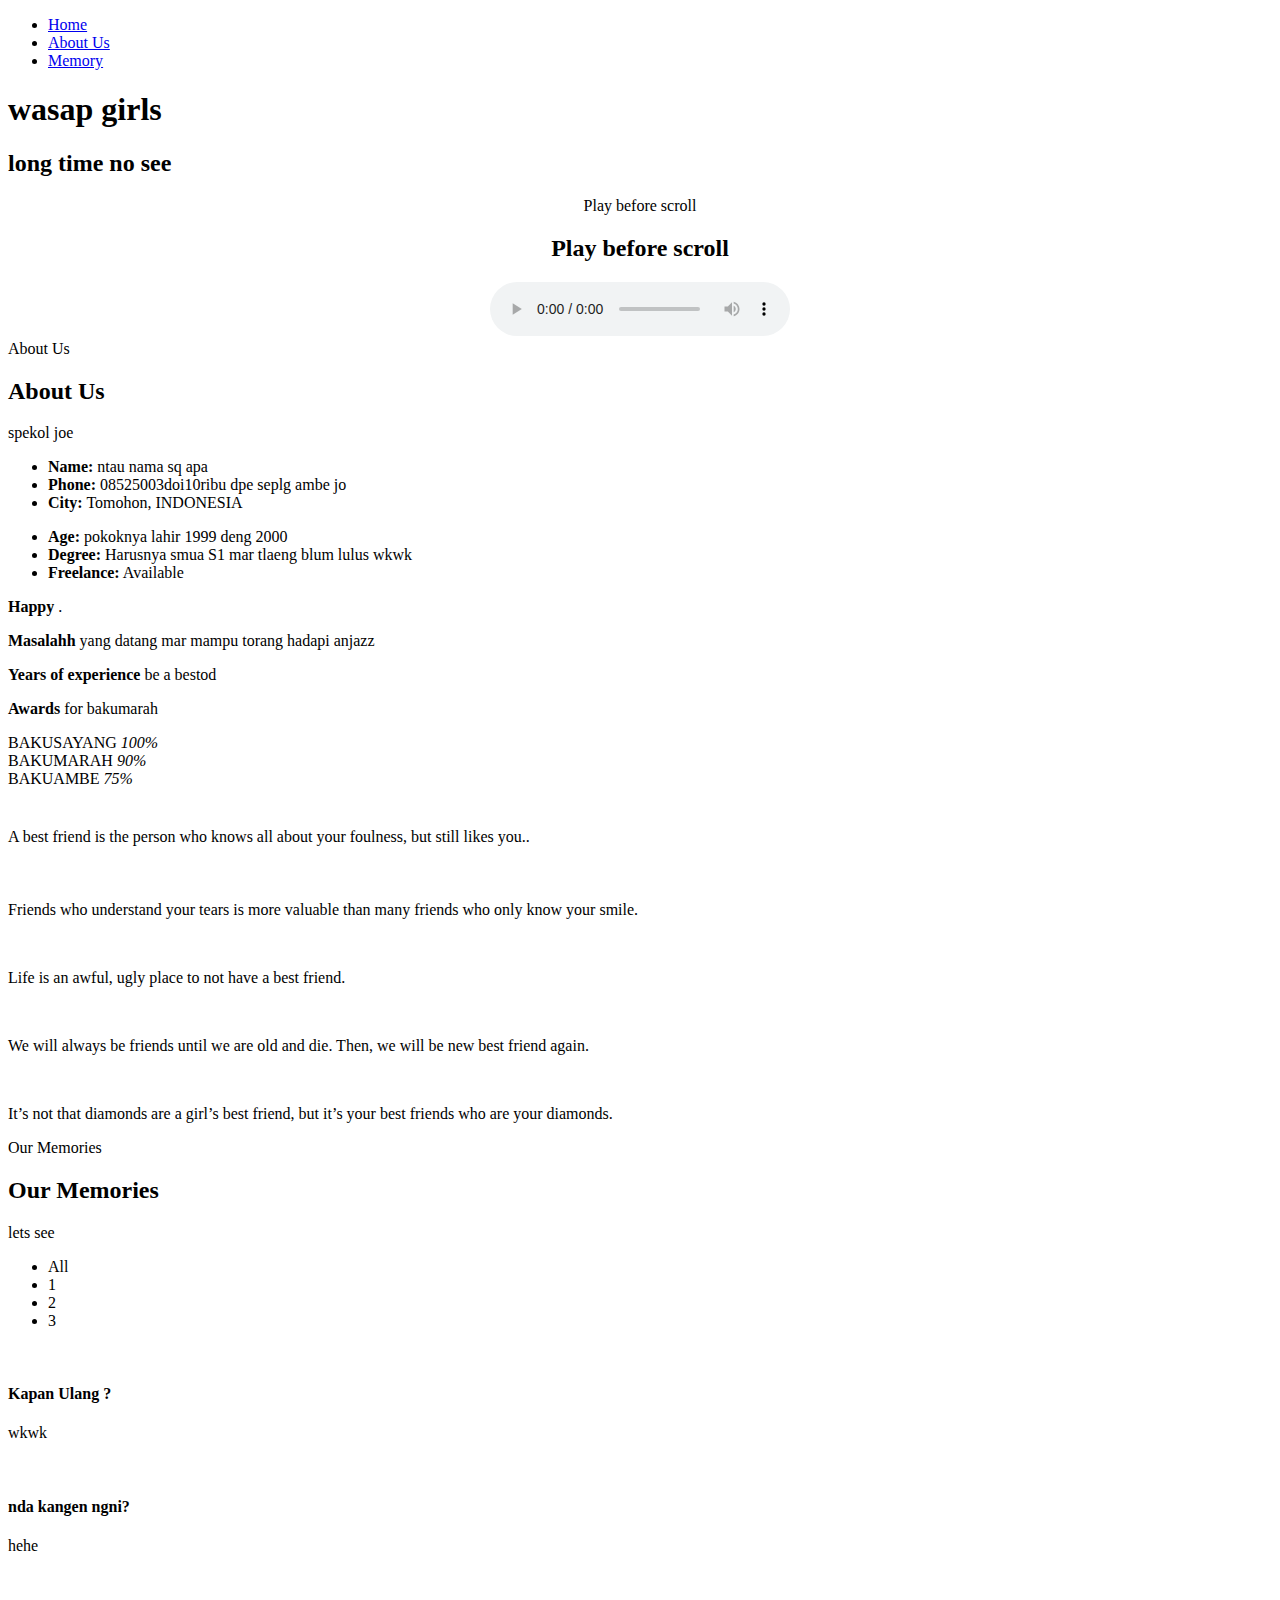
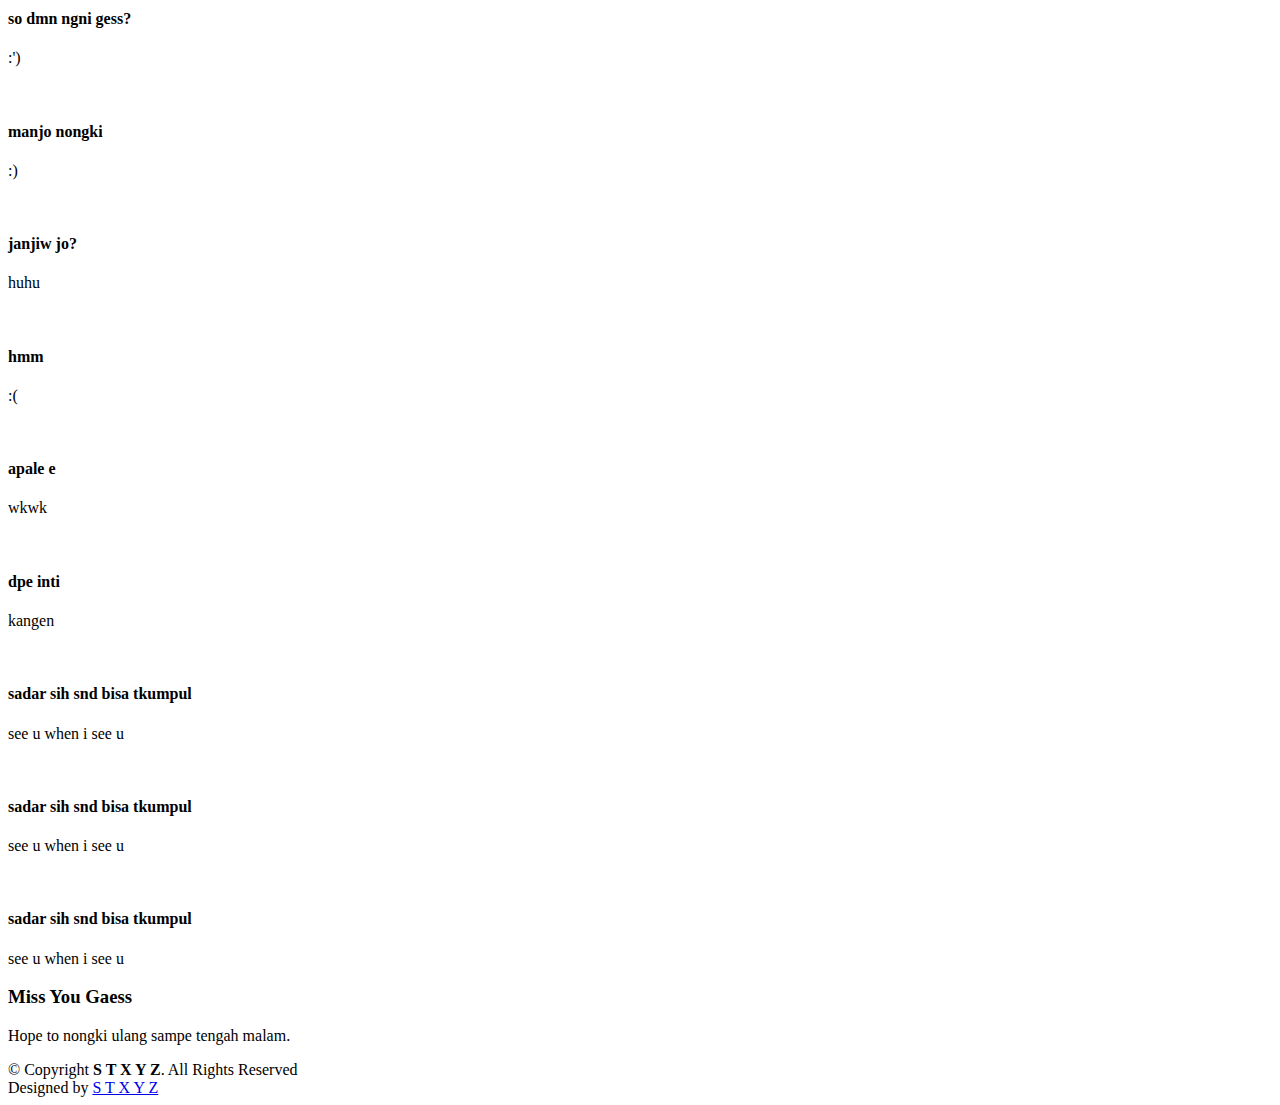
==== index.html @ 24ed6d90 "Add files via upload" ====
<!DOCTYPE html>
<html lang="en">

<head>
  <meta charset="utf-8">
  <meta content="width=device-width, initial-scale=1.0" name="viewport">

  <title>Hei Girls</title>
  <meta content="" name="description">
  <meta content="" name="keywords">

  <!-- Favicons -->
  <link href="assets/img/favicon.png" rel="icon">
  <link href="assets/img/apple-touch-icon.png" rel="apple-touch-icon">

  <!-- Google Fonts -->
  <link href="https://fonts.googleapis.com/css?family=Open+Sans:300,300i,400,400i,600,600i,700,700i|Raleway:300,300i,400,400i,500,500i,600,600i,700,700i|Satisfy" rel="stylesheet">

  <!-- Vendor CSS Files -->
  <link href="assets/vendor/bootstrap/css/bootstrap.min.css" rel="stylesheet">
  <link href="assets/vendor/bootstrap-icons/bootstrap-icons.css" rel="stylesheet">
  <link href="assets/vendor/boxicons/css/boxicons.min.css" rel="stylesheet">
  <link href="assets/vendor/glightbox/css/glightbox.min.css" rel="stylesheet">
  <link href="assets/vendor/swiper/swiper-bundle.min.css" rel="stylesheet">

  <!-- Template Main CSS File -->
  <link href="assets/css/style.css" rel="stylesheet">

  <!-- =======================================================
  * Template Name: Laura - v4.9.0
  * Template URL: https://bootstrapmade.com/laura-free-creative-bootstrap-theme/
  * Author: BootstrapMade.com
  * License: https://bootstrapmade.com/license/
  ======================================================== -->
</head>

<body>


  <!-- ======= Header ======= -->
  <header id="header" class="fixed-top d-flex justify-content-center align-items-center header-transparent">

    <nav id="navbar" class="navbar">
      <ul>
        <li><a class="nav-link scrollto active" href="#hero">Home</a></li>
        <li><a class="nav-link scrollto" href="#about">About Us</a></li>
        
        <li><a class="nav-link scrollto " href="#portfolio">Memory</a></li>
        
      </ul>
      <i class="bi bi-list mobile-nav-toggle"></i>
    </nav><!-- .navbar -->

  </header><!-- End Header -->

  <!-- ======= Hero Section ======= -->

  <section id="hero">
    <div class="hero-container">
      <h1>wasap girls</h1>
      <h2>long time no see</h2>
      <a href="#about" class="btn-scroll scrollto" title="Scroll Down"><i class="bx bx-chevron-down"></i></a>
    </div>
  </section><!-- End Hero -->

  <main id="main">
    <center>
      <div class="section-title">
          <span>Play before scroll</span>
          <h2>Play before scroll</h2>
    <audio controls>
    <source src="assets/audio/tothebone.mp3" type="audio/mpeg">
  </audio>
  </center>
    <!-- ======= About Me Section ======= -->
    <section id="about" class="about">
      <div class="container">

        <div class="section-title">
          <span>About Us</span>
          <h2>About Us</h2>
          <p>spekol joe</p>
        </div>

        <div class="row">
          <div class="image col-lg-4 d-flex align-items-stretch justify-content-center justify-content-lg-start"></div>
          <div class="col-lg-8 d-flex flex-column align-items-stretch">
            <div class="content ps-lg-4 d-flex flex-column justify-content-center">
              <div class="row">
                <div class="col-lg-6">
                  <ul>
                    <li><i class="bi bi-chevron-right"></i> <strong>Name:</strong> <span>ntau nama sq apa</span></li>
                    
                    <li><i class="bi bi-chevron-right"></i> <strong>Phone:</strong> <span>08525003doi10ribu dpe seplg ambe jo</span></li>
                    <li><i class="bi bi-chevron-right"></i> <strong>City:</strong> <span>Tomohon, INDONESIA</span></li>
                  </ul>
                </div>
                <div class="col-lg-6">
                  <ul>
                    <li><i class="bi bi-chevron-right"></i> <strong>Age:</strong> <span>pokoknya lahir 1999 deng 2000</span></li>
                    <li><i class="bi bi-chevron-right"></i> <strong>Degree:</strong> <span>Harusnya smua S1 mar tlaeng blum lulus wkwk</span></li>
                    
                    <li><i class="bi bi-chevron-right"></i> <strong>Freelance:</strong> <span>Available</span></li>
                  </ul>
                </div>
              </div>
              <div class="row mt-n4">
                <div class="col-md-6 mt-5 d-md-flex align-items-md-stretch">
                  <div class="count-box">
                    <i class="bi bi-emoji-smile" style="color: #20b38e;"></i>
                    <span data-purecounter-start="0" data-purecounter-end="50000" data-purecounter-duration="1" class="purecounter"></span>
                    <p><strong>Happy</strong> .</p>
                  </div>
                </div>

                <div class="col-md-6 mt-5 d-md-flex align-items-md-stretch">
                  <div class="count-box">
                    <i class="bi bi-journal-richtextr" style="color: #8a1ac2;"></i>
                    <span data-purecounter-start="0" data-purecounter-end="10000" data-purecounter-duration="1" class="purecounter"></span>
                    <p><strong>Masalahh</strong> yang datang mar mampu torang hadapi anjazz</p>
                  </div>
                </div>

                <div class="col-md-6 mt-5 d-md-flex align-items-md-stretch">
                  <div class="count-box">
                    <i class="bi bi-clock" style="color: #2cbdee;"></i>
                    <span data-purecounter-start="0" data-purecounter-end="8" data-purecounter-duration="1" class="purecounter"></span>
                    <p><strong>Years of experience</strong> be a bestod</p>
                  </div>
                </div>

                <div class="col-md-6 mt-5 d-md-flex align-items-md-stretch">
                  <div class="count-box">
                    <i class="bi bi-award" style="color: #ffb459;"></i>
                    <span data-purecounter-start="0" data-purecounter-end="1000" data-purecounter-duration="1" class="purecounter"></span>
                    <p><strong>Awards</strong> for bakumarah</p>
                  </div>
                </div>
              </div>
            </div><!-- End .content-->

            <div class="skills-content ps-lg-4">
              <div class="progress">
                <span class="skill">BAKUSAYANG <i class="val">100%</i></span>
                <div class="progress-bar-wrap">
                  <div class="progress-bar" role="progressbar" aria-valuenow="100" aria-valuemin="0" aria-valuemax="100"></div>
                </div>
              </div>

              <div class="progress">
                <span class="skill">BAKUMARAH <i class="val">90%</i></span>
                <div class="progress-bar-wrap">
                  <div class="progress-bar" role="progressbar" aria-valuenow="90" aria-valuemin="0" aria-valuemax="100"></div>
                </div>
              </div>

              <div class="progress">
                <span class="skill">BAKUAMBE <i class="val">75%</i></span>
                <div class="progress-bar-wrap">
                  <div class="progress-bar" role="progressbar" aria-valuenow="75" aria-valuemin="0" aria-valuemax="100"></div>
                </div>
              </div>
            </div>

          </div>
        </div>

      </div>
    </section><!-- End About Me Section -->

    <!-- ======= My Resume Section ======= -->
   
    <!-- ======= My Services Section ======= -->
    

    <!-- ======= Testimonials Section ======= -->
    <section id="testimonials" class="testimonials">
      <div class="container position-relative">

        <div class="testimonials-slider swiper" data-aos="fade-up" data-aos-delay="100">
          <div class="swiper-wrapper">

            <div class="swiper-slide">
              <div class="testimonial-item">
                <img src="assets/img/testimonials/testimonials-1.jpg" class="testimonial-img" alt="">
                <h3></h3>
                <h4></h4>
                <p>
                  <i class="bx bxs-quote-alt-left quote-icon-left"></i>
                  A best friend is the person who knows all about your foulness, but still likes you..
                  <i class="bx bxs-quote-alt-right quote-icon-right"></i>
                </p>
              </div>
            </div><!-- End testimonial item -->

            <div class="swiper-slide">
              <div class="testimonial-item">
                <img src="assets/img/testimonials/testimonials-2.jpg" class="testimonial-img" alt="">
                <h3></h3>
                <h4></h4>
                <p>
                  <i class="bx bxs-quote-alt-left quote-icon-left"></i>
                  Friends who understand your tears is more valuable than many friends who only know your smile.
                  <i class="bx bxs-quote-alt-right quote-icon-right"></i>
                </p>
              </div>
            </div><!-- End testimonial item -->

            <div class="swiper-slide">
              <div class="testimonial-item">
                <img src="assets/img/testimonials/testimonials-3.jpg" class="testimonial-img" alt="">
                
                <p>
                  <i class="bx bxs-quote-alt-left quote-icon-left"></i>
                  Life is an awful, ugly place to not have a best friend.
                  <i class="bx bxs-quote-alt-right quote-icon-right"></i>
                </p>
              </div>
            </div><!-- End testimonial item -->

            <div class="swiper-slide">
              <div class="testimonial-item">
                <img src="assets/img/testimonials/testimonials-4.jpg" class="testimonial-img" alt="">
                
                <p>
                  <i class="bx bxs-quote-alt-left quote-icon-left"></i>
                  We will always be friends until we are old and die. Then, we will be new best friend again.
                  <i class="bx bxs-quote-alt-right quote-icon-right"></i>
                </p>
              </div>
            </div><!-- End testimonial item -->

            <div class="swiper-slide">
              <div class="testimonial-item">
                <img src="assets/img/testimonials/testimonials-5.jpg" class="testimonial-img" alt="">
                
                <p>
                  <i class="bx bxs-quote-alt-left quote-icon-left"></i>
                  It’s not that diamonds are a girl’s best friend, but it’s your best friends who are your diamonds.
                  <i class="bx bxs-quote-alt-right quote-icon-right"></i>
                </p>
              </div>
            </div><!-- End testimonial item -->

          </div>
          <div class="swiper-pagination"></div>
        </div>

      </div>
    </section><!-- End Testimonials Section -->

    <!-- ======= My Portfolio Section ======= -->
    <section id="portfolio" class="portfolio">
      <div class="container">

        <div class="section-title">
          <span>Our Memories</span>
          <h2>Our Memories</h2>
          <p>lets see</p>
        </div>

        <ul id="portfolio-flters" class="d-flex justify-content-center">
          <li data-filter="*" class="filter-active">All</li>
          <li data-filter=".filter-app">1</li>
          <li data-filter=".filter-card">2</li>
          <li data-filter=".filter-web">3</li>
        </ul>

        <div class="row portfolio-container">

          <div class="col-lg-4 col-md-6 portfolio-item filter-app">
            <div class="portfolio-img"><img src="assets/img/portfolio/1.jpg" class="img-fluid" alt=""></div>
            <div class="portfolio-info">
              <h4>Kapan Ulang ?</h4>
              <p>wkwk</p>
              <a href="assets/img/portfolio/1.jpg" data-gallery="portfolioGallery" class="portfolio-lightbox preview-link" title="App 1"><i class="bx bx-plus"></i></a>
              <a href="portfolio-details.html" class="details-link" title="More Details"><i class="bx bx-link"></i></a>
            </div>
          </div>

          <div class="col-lg-4 col-md-6 portfolio-item filter-web">
            <div class="portfolio-img"><img src="assets/img/portfolio/2.jpg" class="img-fluid" alt=""></div>
            <div class="portfolio-info">
              <h4>nda kangen ngni?</h4>
              <p>hehe</p>
              <a href="assets/img/portfolio/2.jpg" data-gallery="portfolioGallery" class="portfolio-lightbox preview-link" title="Web 3"><i class="bx bx-plus"></i></a>
              <a href="portfolio-details.html" class="details-link" title="More Details"><i class="bx bx-link"></i></a>
            </div>
          </div>

          <div class="col-lg-4 col-md-6 portfolio-item filter-app">
            <div class="portfolio-img"><img src="assets/img/portfolio/3.jpg" class="img-fluid" alt=""></div>
            <div class="portfolio-info">
              <h4>so dmn ngni gess?</h4>
              <p>:')</p>
              <a href="assets/img/portfolio/3.jpg" data-gallery="portfolioGallery" class="portfolio-lightbox preview-link" title="App 2"><i class="bx bx-plus"></i></a>
              <a href="portfolio-details.html" class="details-link" title="More Details"><i class="bx bx-link"></i></a>
            </div>
          </div>

          <div class="col-lg-4 col-md-6 portfolio-item filter-card">
            <div class="portfolio-img"><img src="assets/img/portfolio/4.jpg" class="img-fluid" alt=""></div>
            <div class="portfolio-info">
              <h4>manjo nongki</h4>
              <p>:)</p>
              <a href="assets/img/portfolio/4.jpg" data-gallery="portfolioGallery" class="portfolio-lightbox preview-link" title="Card 2"><i class="bx bx-plus"></i></a>
              <a href="portfolio-details.html" class="details-link" title="More Details"><i class="bx bx-link"></i></a>
            </div>
          </div>

          <div class="col-lg-4 col-md-6 portfolio-item filter-web">
            <div class="portfolio-img"><img src="assets/img/portfolio/5.jpg" class="img-fluid" alt=""></div>
            <div class="portfolio-info">
              <h4>janjiw jo?</h4>
              <p>huhu</p>
              <a href="assets/img/portfolio/5.jpg" data-gallery="portfolioGallery" class="portfolio-lightbox preview-link" title="Web 2"><i class="bx bx-plus"></i></a>
              <a href="portfolio-details.html" class="details-link" title="More Details"><i class="bx bx-link"></i></a>
            </div>
          </div>

          <div class="col-lg-4 col-md-6 portfolio-item filter-app">
            <div class="portfolio-img"><img src="assets/img/portfolio/6.jpg" class="img-fluid" alt=""></div>
            <div class="portfolio-info">
              <h4>hmm</h4>
              <p>:(</p>
              <a href="assets/img/portfolio/6.jpg" data-gallery="portfolioGallery" class="portfolio-lightbox preview-link" title="App 3"><i class="bx bx-plus"></i></a>
              <a href="portfolio-details.html" class="details-link" title="More Details"><i class="bx bx-link"></i></a>
            </div>
          </div>

          <div class="col-lg-4 col-md-6 portfolio-item filter-card">
            <div class="portfolio-img"><img src="assets/img/portfolio/7.jpg" class="img-fluid" alt=""></div>
            <div class="portfolio-info">
              <h4>apale e</h4>
              <p>wkwk</p>
              <a href="assets/img/portfolio/7.jpg" data-gallery="portfolioGallery" class="portfolio-lightbox preview-link" title="Card 1"><i class="bx bx-plus"></i></a>
              <a href="portfolio-details.html" class="details-link" title="More Details"><i class="bx bx-link"></i></a>
            </div>
          </div>

          <div class="col-lg-4 col-md-6 portfolio-item filter-card">
            <div class="portfolio-img"><img src="assets/img/portfolio/8.jpg" class="img-fluid" alt=""></div>
            <div class="portfolio-info">
              <h4>dpe inti</h4>
              <p>kangen</p>
              <a href="assets/img/portfolio/8.jpg" data-gallery="portfolioGallery" class="portfolio-lightbox preview-link" title="Card 3"><i class="bx bx-plus"></i></a>
              <a href="portfolio-details.html" class="details-link" title="More Details"><i class="bx bx-link"></i></a>
            </div>
          </div>

          <div class="col-lg-4 col-md-6 portfolio-item filter-web">
            <div class="portfolio-img"><img src="assets/img/portfolio/9.jpg" class="img-fluid" alt=""></div>
            <div class="portfolio-info">
              <h4>sadar sih snd bisa tkumpul</h4>
              <p>see u when i see u</p>
              <a href="assets/img/portfolio/9.jpg" data-gallery="portfolioGallery" class="portfolio-lightbox preview-link" title="Web 3"><i class="bx bx-plus"></i></a>
              <a href="portfolio-details.html" class="details-link" title="More Details"><i class="bx bx-link"></i></a>
            </div>
          </div>

          <div class="col-lg-4 col-md-6 portfolio-item filter-web">
            <div class="portfolio-img"><img src="assets/img/portfolio/10.jpg" class="img-fluid" alt=""></div>
            <div class="portfolio-info">
              <h4>sadar sih snd bisa tkumpul</h4>
              <p>see u when i see u</p>
              <a href="assets/img/portfolio/10.jpg" data-gallery="portfolioGallery" class="portfolio-lightbox preview-link" title="Web 3"><i class="bx bx-plus"></i></a>
              <a href="portfolio-details.html" class="details-link" title="More Details"><i class="bx bx-link"></i></a>
            </div>
          </div>

          <div class="col-lg-4 col-md-6 portfolio-item filter-web">
            <div class="portfolio-img"><img src="assets/img/portfolio/11.jpg" class="img-fluid" alt=""></div>
            <div class="portfolio-info">
              <h4>sadar sih snd bisa tkumpul</h4>
              <p>see u when i see u</p>
              <a href="assets/img/portfolio/11.jpg" data-gallery="portfolioGallery" class="portfolio-lightbox preview-link" title="Web 3"><i class="bx bx-plus"></i></a>
              <a href="portfolio-details.html" class="details-link" title="More Details"><i class="bx bx-link"></i></a>
            </div>
          </div>

        </div>

      </div>
    </section><!-- End My Portfolio Section -->

    <!-- ======= Pricing Section ======= -->
   

    

  <!-- ======= Footer ======= -->
  <footer id="footer">
    <div class="container">
      <h3>Miss You Gaess</h3>
      <p>Hope to nongki ulang sampe tengah malam.</p>
      <div class="social-links">
        <a href="#" class="twitter"><i class="bx bxl-twitter"></i></a>
        <a href="#" class="facebook"><i class="bx bxl-facebook"></i></a>
        <a href="#" class="instagram"><i class="bx bxl-instagram"></i></a>
        <a href="#" class="google-plus"><i class="bx bxl-skype"></i></a>
        <a href="#" class="linkedin"><i class="bx bxl-linkedin"></i></a>
      </div>
      <div class="copyright">
        &copy; Copyright <strong><span>S T X Y Z</span></strong>. All Rights Reserved
      </div>
      <div class="credits">
        <!-- All the links in the footer should remain intact. -->
        <!-- You can delete the links only if you purchased the pro version. -->
        <!-- Licensing information: https://bootstrapmade.com/license/ -->
        <!-- Purchase the pro version with working PHP/AJAX contact form: https://bootstrapmade.com/laura-free-creative-bootstrap-theme/ -->
        Designed by <a href="https://instagram.com/stesamampow">S T X Y Z</a>
      </div>
    </div>
  </footer><!-- End Footer -->

  <a href="#" class="back-to-top d-flex align-items-center justify-content-center"><i class="bi bi-arrow-up-short"></i></a>

  <!-- Vendor JS Files -->
  <script src="assets/vendor/purecounter/purecounter_vanilla.js"></script>
  <script src="assets/vendor/bootstrap/js/bootstrap.bundle.min.js"></script>
  <script src="assets/vendor/glightbox/js/glightbox.min.js"></script>
  <script src="assets/vendor/isotope-layout/isotope.pkgd.min.js"></script>
  <script src="assets/vendor/swiper/swiper-bundle.min.js"></script>
  <script src="assets/vendor/waypoints/noframework.waypoints.js"></script>
  <script src="assets/vendor/php-email-form/validate.js"></script>

  <!-- Template Main JS File -->
  <script src="assets/js/main.js"></script>

</body>

</html>
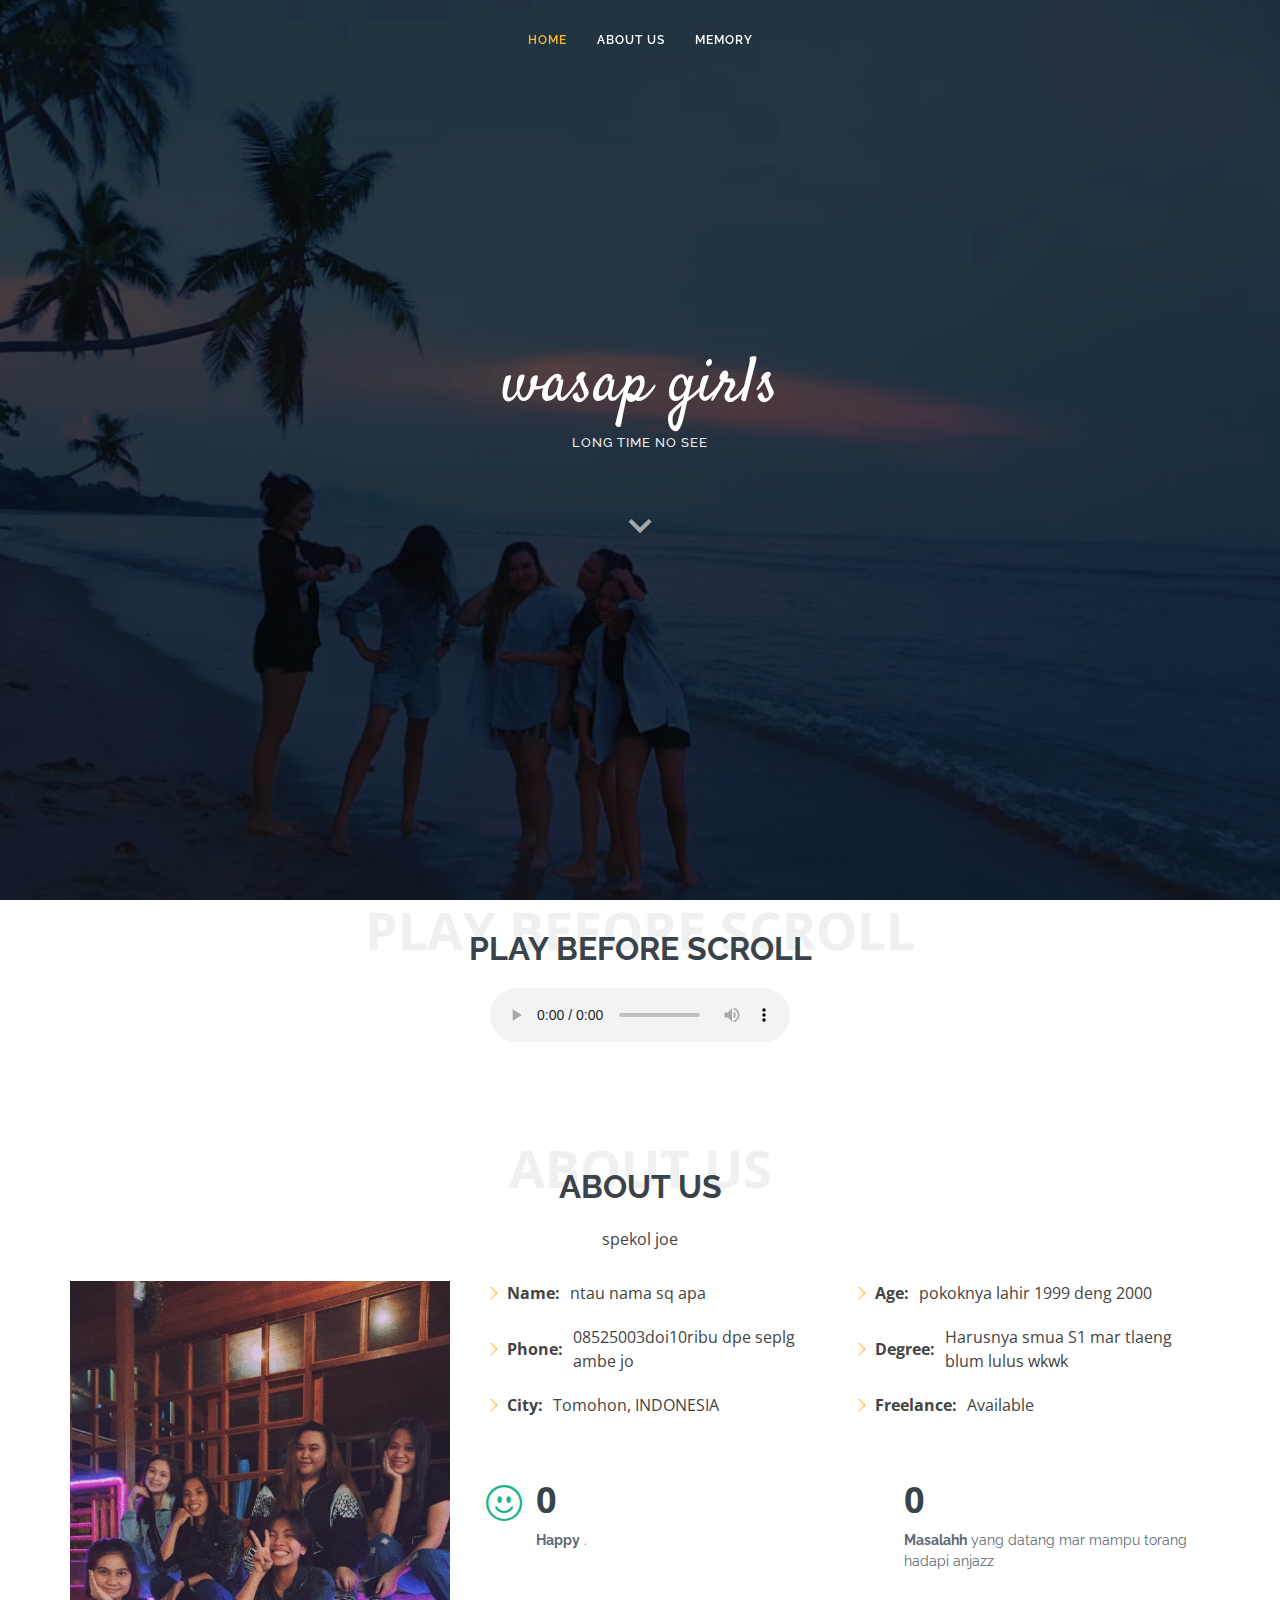
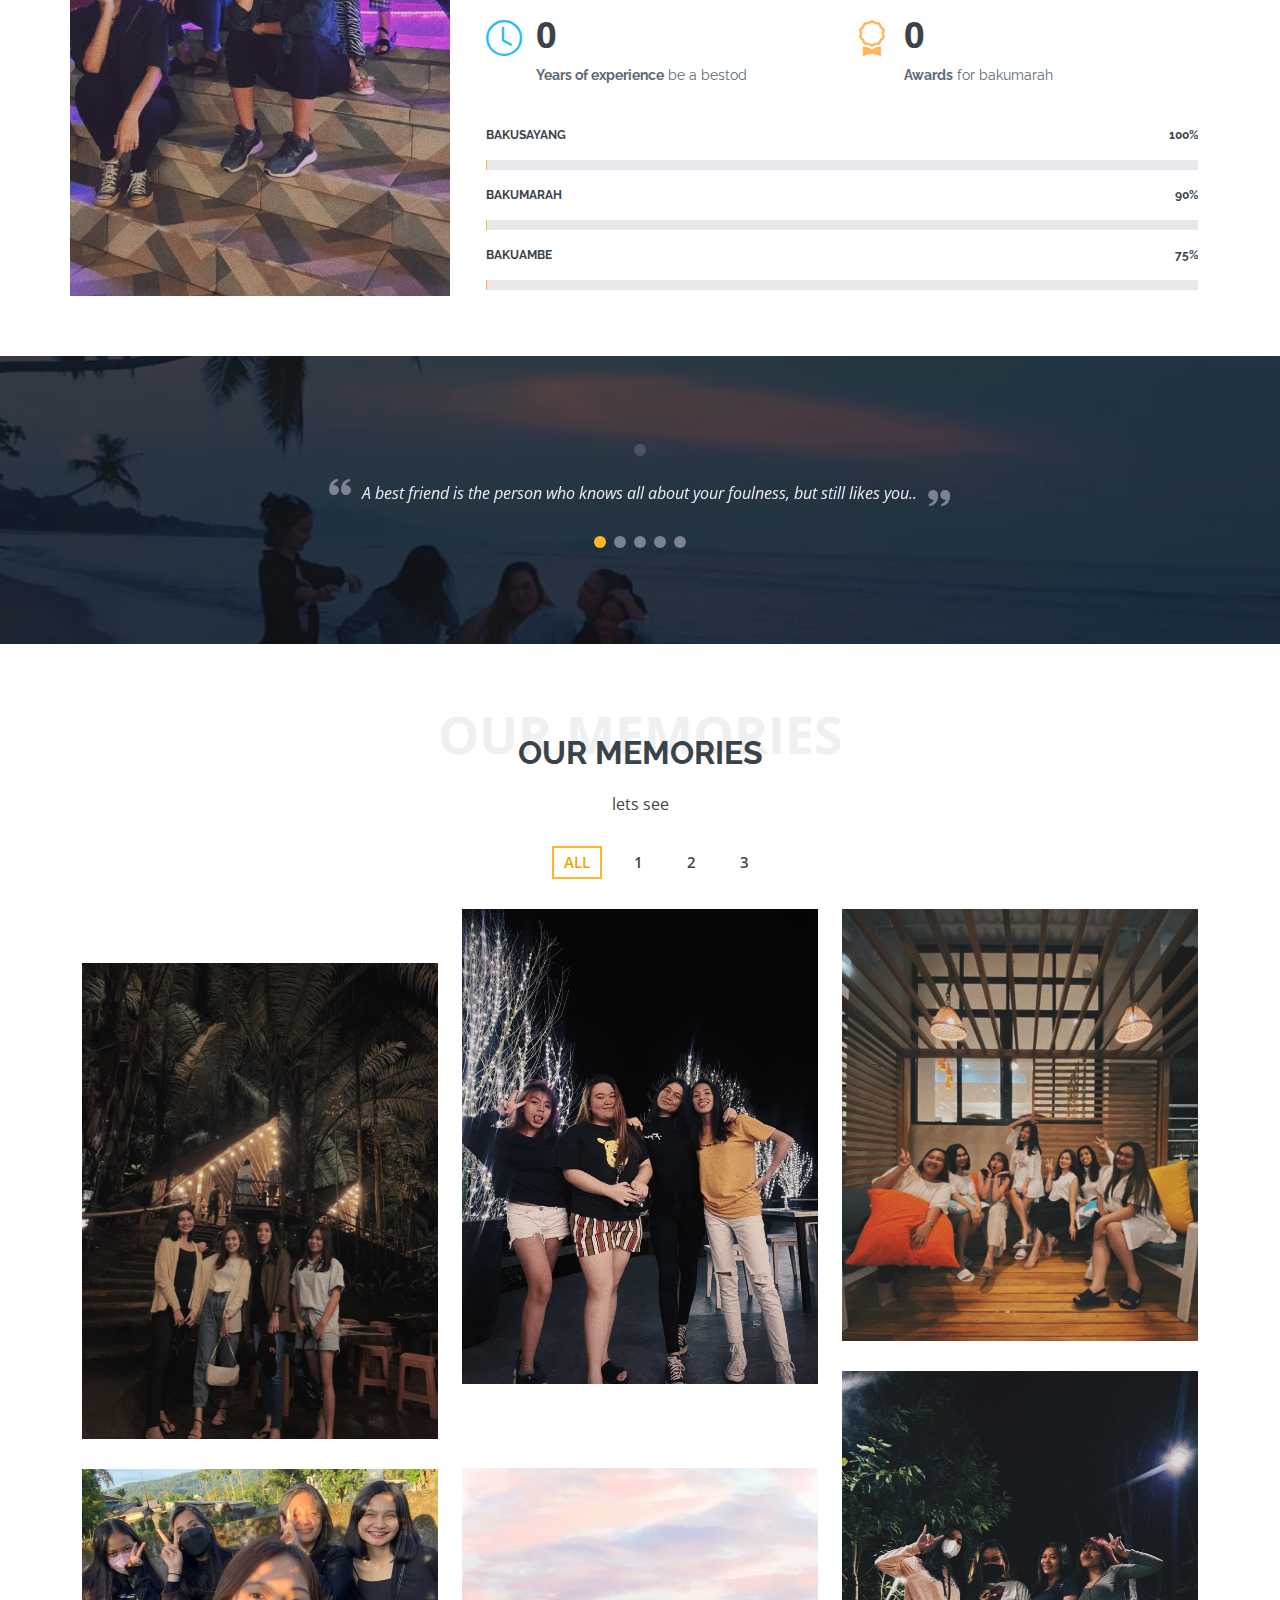
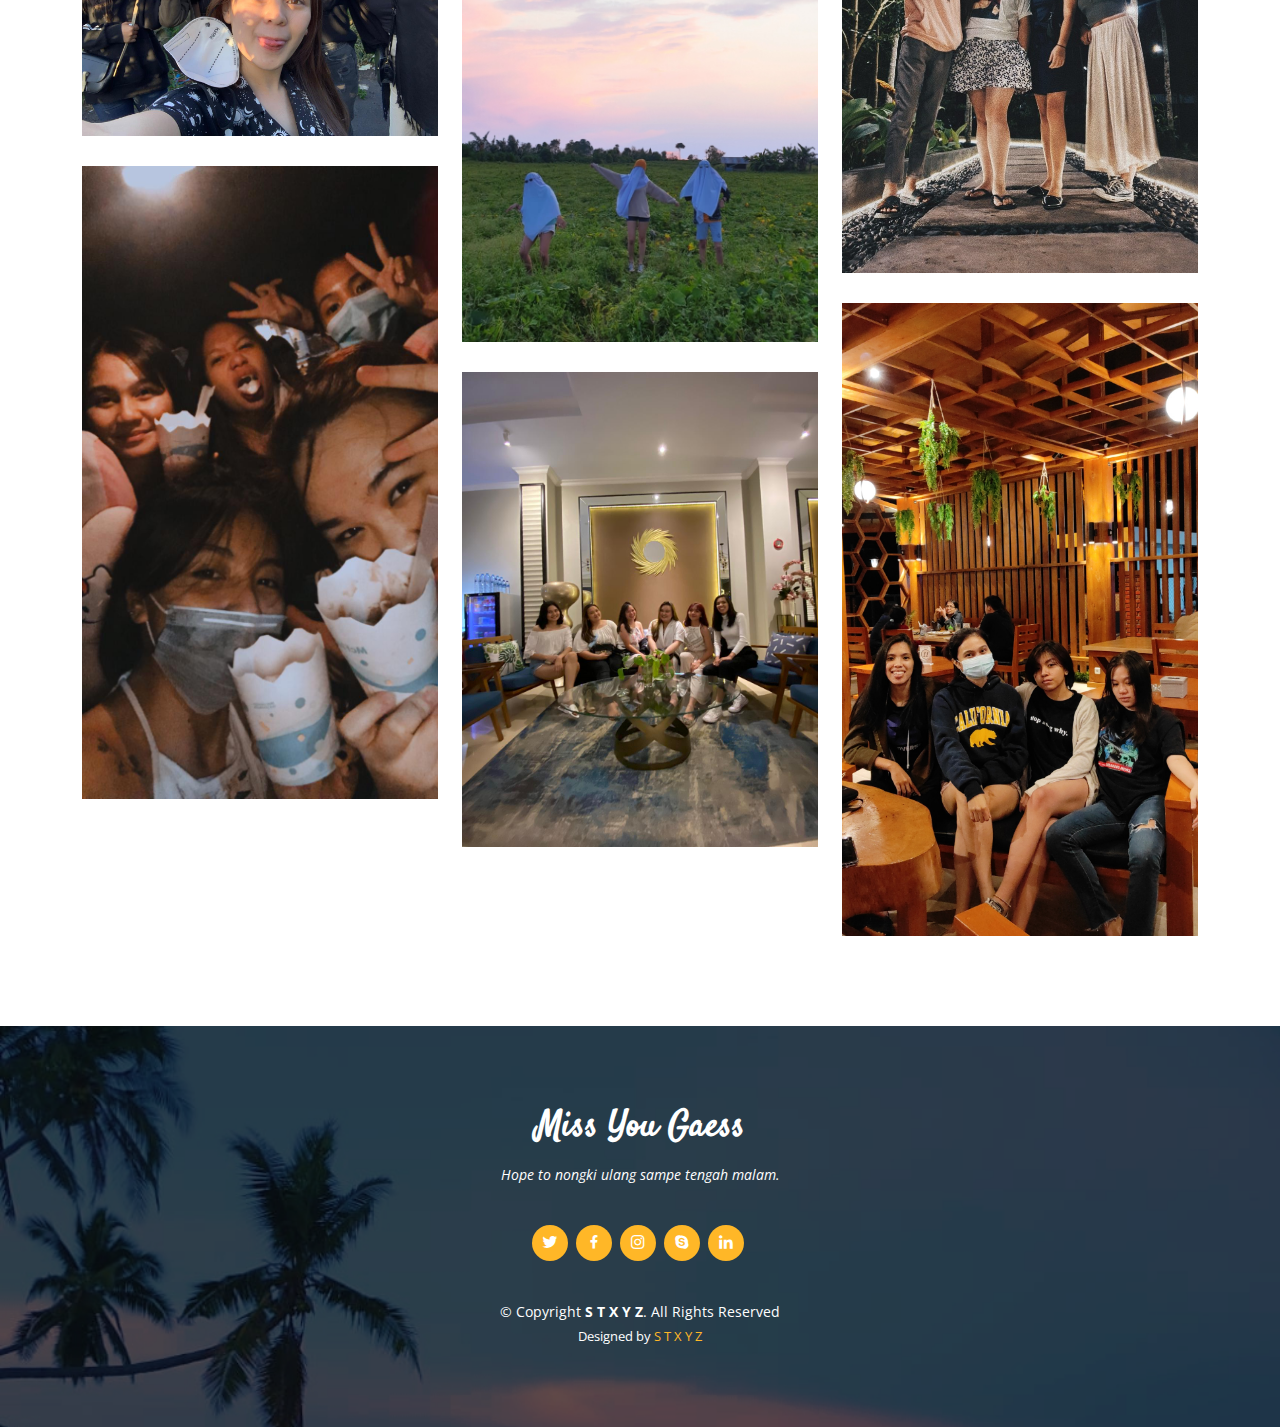
==== commit 8c887b3d: "Update index.html" ====
--- a/index.html
+++ b/index.html
@@ -10,7 +10,7 @@
   <meta content="" name="keywords">
 
   <!-- Favicons -->
-  <link href="assets/img/favicon.png" rel="icon">
+  <link href="assets/img/tes.jpg" rel="icon">
   <link href="assets/img/apple-touch-icon.png" rel="apple-touch-icon">
 
   <!-- Google Fonts -->
@@ -274,7 +274,7 @@
               <h4>Kapan Ulang ?</h4>
               <p>wkwk</p>
               <a href="assets/img/portfolio/1.jpg" data-gallery="portfolioGallery" class="portfolio-lightbox preview-link" title="App 1"><i class="bx bx-plus"></i></a>
-              <a href="portfolio-details.html" class="details-link" title="More Details"><i class="bx bx-link"></i></a>
+              <a href="#" class="details-link" title="More Details"><i class="bx bx-link"></i></a>
             </div>
           </div>
 
@@ -284,7 +284,7 @@
               <h4>nda kangen ngni?</h4>
               <p>hehe</p>
               <a href="assets/img/portfolio/2.jpg" data-gallery="portfolioGallery" class="portfolio-lightbox preview-link" title="Web 3"><i class="bx bx-plus"></i></a>
-              <a href="portfolio-details.html" class="details-link" title="More Details"><i class="bx bx-link"></i></a>
+              <a href="#" class="details-link" title="More Details"><i class="bx bx-link"></i></a>
             </div>
           </div>
 
@@ -294,7 +294,7 @@
               <h4>so dmn ngni gess?</h4>
               <p>:')</p>
               <a href="assets/img/portfolio/3.jpg" data-gallery="portfolioGallery" class="portfolio-lightbox preview-link" title="App 2"><i class="bx bx-plus"></i></a>
-              <a href="portfolio-details.html" class="details-link" title="More Details"><i class="bx bx-link"></i></a>
+              <a href="#" class="details-link" title="More Details"><i class="bx bx-link"></i></a>
             </div>
           </div>
 
@@ -304,7 +304,7 @@
               <h4>manjo nongki</h4>
               <p>:)</p>
               <a href="assets/img/portfolio/4.jpg" data-gallery="portfolioGallery" class="portfolio-lightbox preview-link" title="Card 2"><i class="bx bx-plus"></i></a>
-              <a href="portfolio-details.html" class="details-link" title="More Details"><i class="bx bx-link"></i></a>
+              <a href="#" class="details-link" title="More Details"><i class="bx bx-link"></i></a>
             </div>
           </div>
 
@@ -314,7 +314,7 @@
               <h4>janjiw jo?</h4>
               <p>huhu</p>
               <a href="assets/img/portfolio/5.jpg" data-gallery="portfolioGallery" class="portfolio-lightbox preview-link" title="Web 2"><i class="bx bx-plus"></i></a>
-              <a href="portfolio-details.html" class="details-link" title="More Details"><i class="bx bx-link"></i></a>
+              <a href="#" class="details-link" title="More Details"><i class="bx bx-link"></i></a>
             </div>
           </div>
 
@@ -324,7 +324,7 @@
               <h4>hmm</h4>
               <p>:(</p>
               <a href="assets/img/portfolio/6.jpg" data-gallery="portfolioGallery" class="portfolio-lightbox preview-link" title="App 3"><i class="bx bx-plus"></i></a>
-              <a href="portfolio-details.html" class="details-link" title="More Details"><i class="bx bx-link"></i></a>
+              <a href="#" class="details-link" title="More Details"><i class="bx bx-link"></i></a>
             </div>
           </div>
 
@@ -334,7 +334,7 @@
               <h4>apale e</h4>
               <p>wkwk</p>
               <a href="assets/img/portfolio/7.jpg" data-gallery="portfolioGallery" class="portfolio-lightbox preview-link" title="Card 1"><i class="bx bx-plus"></i></a>
-              <a href="portfolio-details.html" class="details-link" title="More Details"><i class="bx bx-link"></i></a>
+              <a href="#" class="details-link" title="More Details"><i class="bx bx-link"></i></a>
             </div>
           </div>
 
@@ -344,7 +344,7 @@
               <h4>dpe inti</h4>
               <p>kangen</p>
               <a href="assets/img/portfolio/8.jpg" data-gallery="portfolioGallery" class="portfolio-lightbox preview-link" title="Card 3"><i class="bx bx-plus"></i></a>
-              <a href="portfolio-details.html" class="details-link" title="More Details"><i class="bx bx-link"></i></a>
+              <a href="#" class="details-link" title="More Details"><i class="bx bx-link"></i></a>
             </div>
           </div>
 
@@ -354,7 +354,7 @@
               <h4>sadar sih snd bisa tkumpul</h4>
               <p>see u when i see u</p>
               <a href="assets/img/portfolio/9.jpg" data-gallery="portfolioGallery" class="portfolio-lightbox preview-link" title="Web 3"><i class="bx bx-plus"></i></a>
-              <a href="portfolio-details.html" class="details-link" title="More Details"><i class="bx bx-link"></i></a>
+              <a href="#" class="details-link" title="More Details"><i class="bx bx-link"></i></a>
             </div>
           </div>
 
@@ -364,7 +364,7 @@
               <h4>sadar sih snd bisa tkumpul</h4>
               <p>see u when i see u</p>
               <a href="assets/img/portfolio/10.jpg" data-gallery="portfolioGallery" class="portfolio-lightbox preview-link" title="Web 3"><i class="bx bx-plus"></i></a>
-              <a href="portfolio-details.html" class="details-link" title="More Details"><i class="bx bx-link"></i></a>
+              <a href="#" class="details-link" title="More Details"><i class="bx bx-link"></i></a>
             </div>
           </div>
 
@@ -374,7 +374,7 @@
               <h4>sadar sih snd bisa tkumpul</h4>
               <p>see u when i see u</p>
               <a href="assets/img/portfolio/11.jpg" data-gallery="portfolioGallery" class="portfolio-lightbox preview-link" title="Web 3"><i class="bx bx-plus"></i></a>
-              <a href="portfolio-details.html" class="details-link" title="More Details"><i class="bx bx-link"></i></a>
+              <a href="#" class="details-link" title="More Details"><i class="bx bx-link"></i></a>
             </div>
           </div>
 
@@ -429,4 +429,4 @@
 
 </body>
 
-</html>+</html>
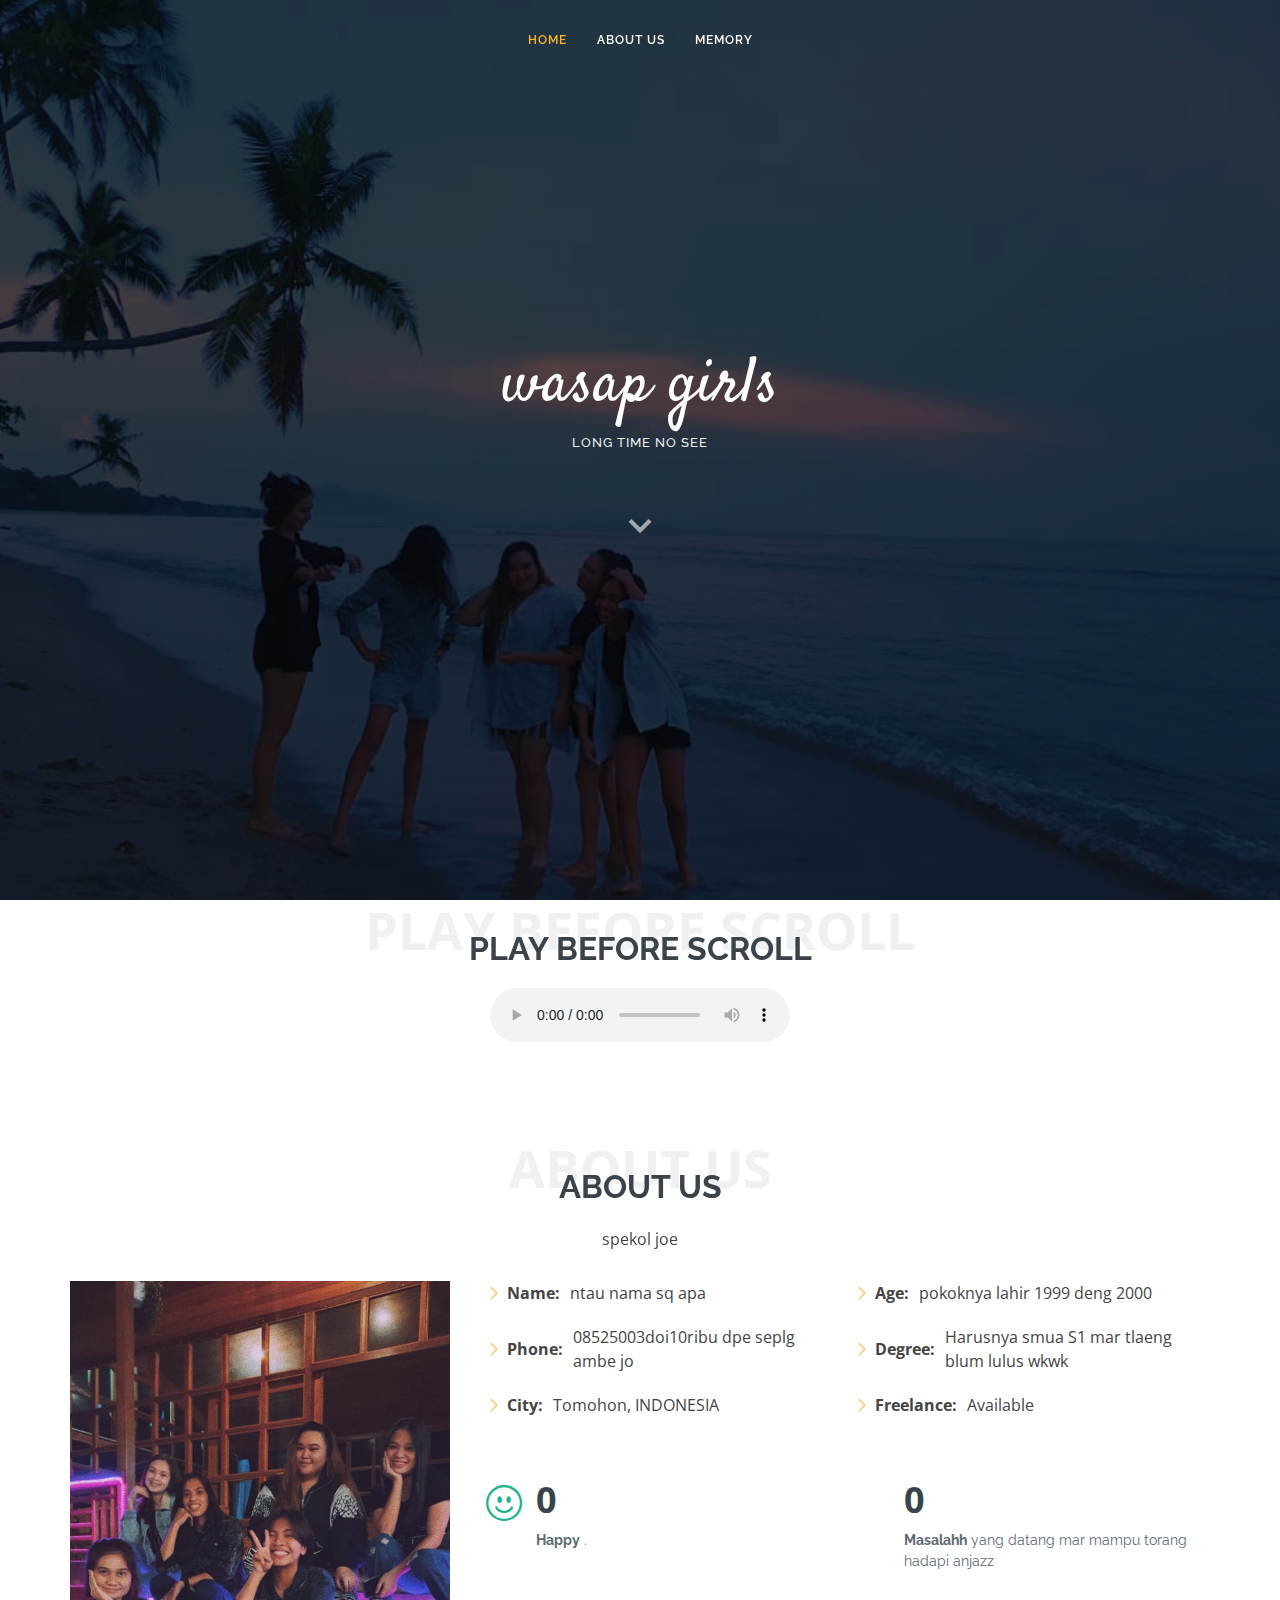
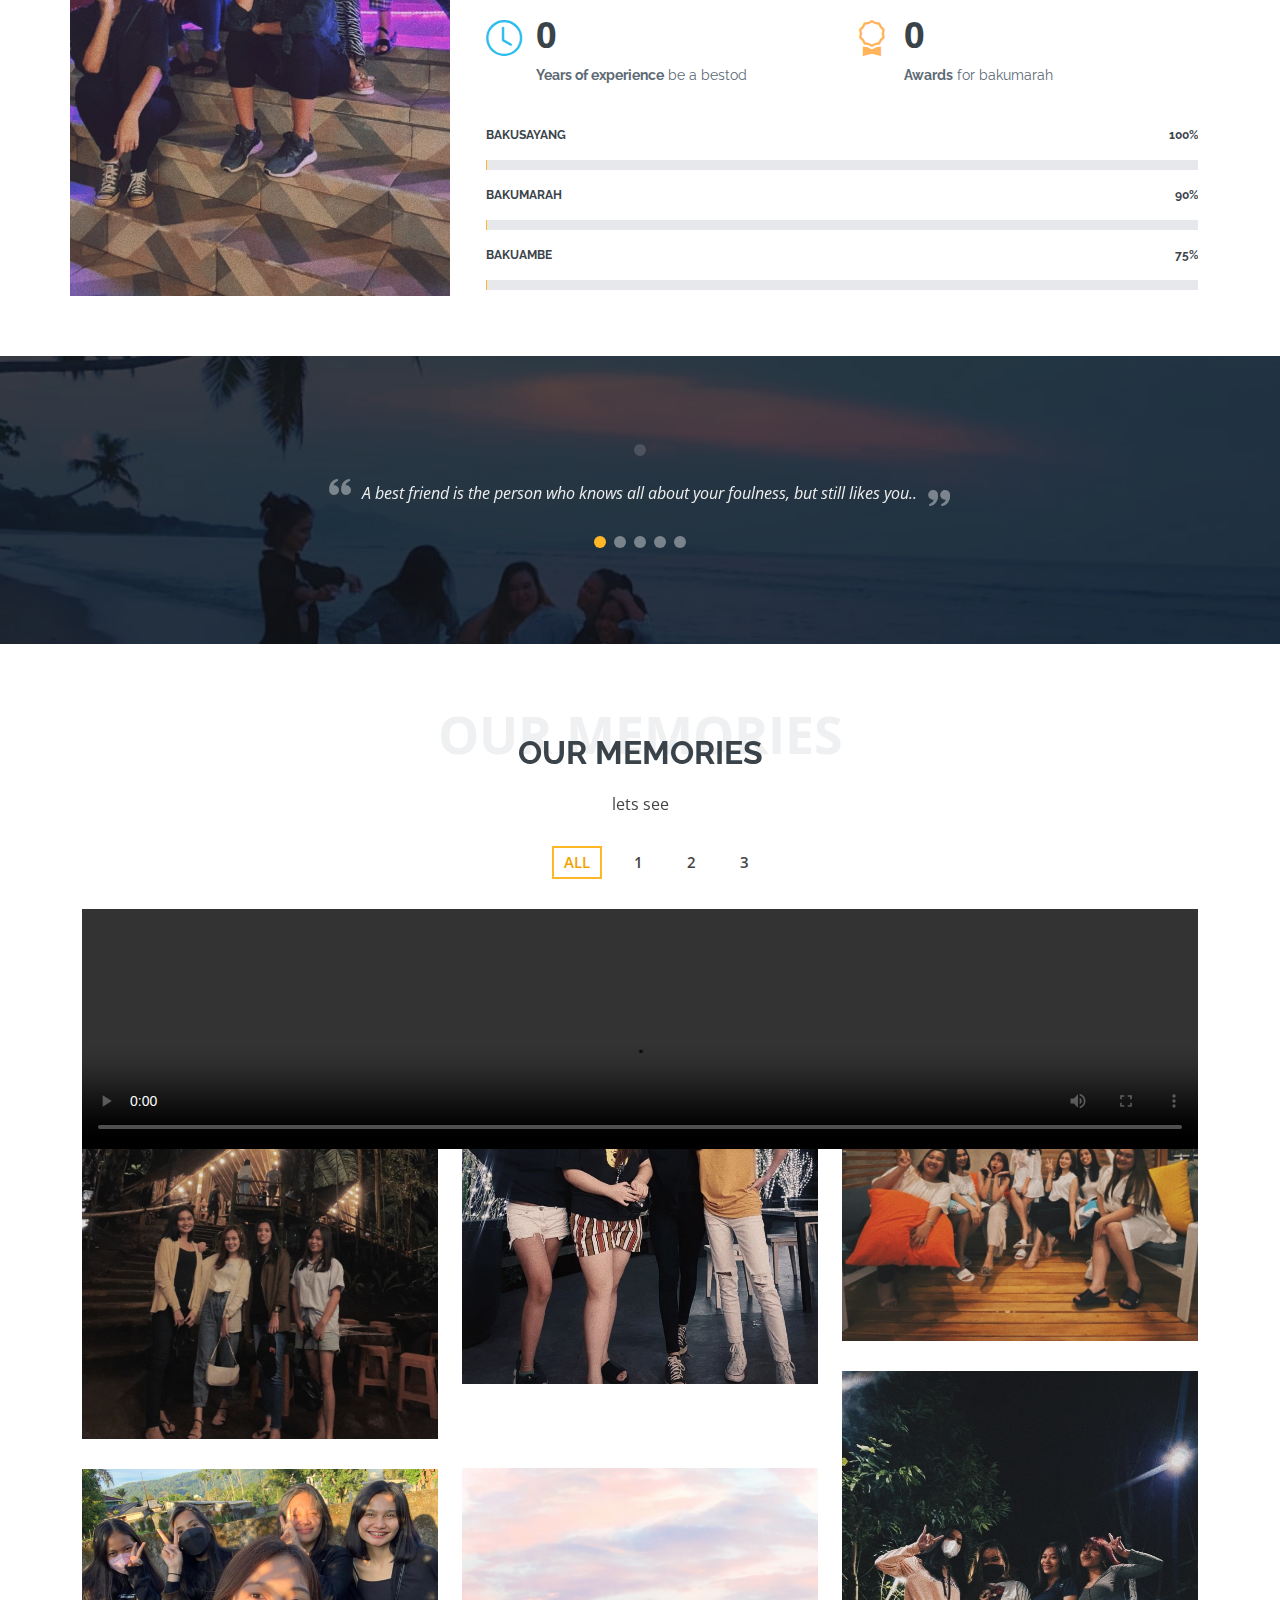
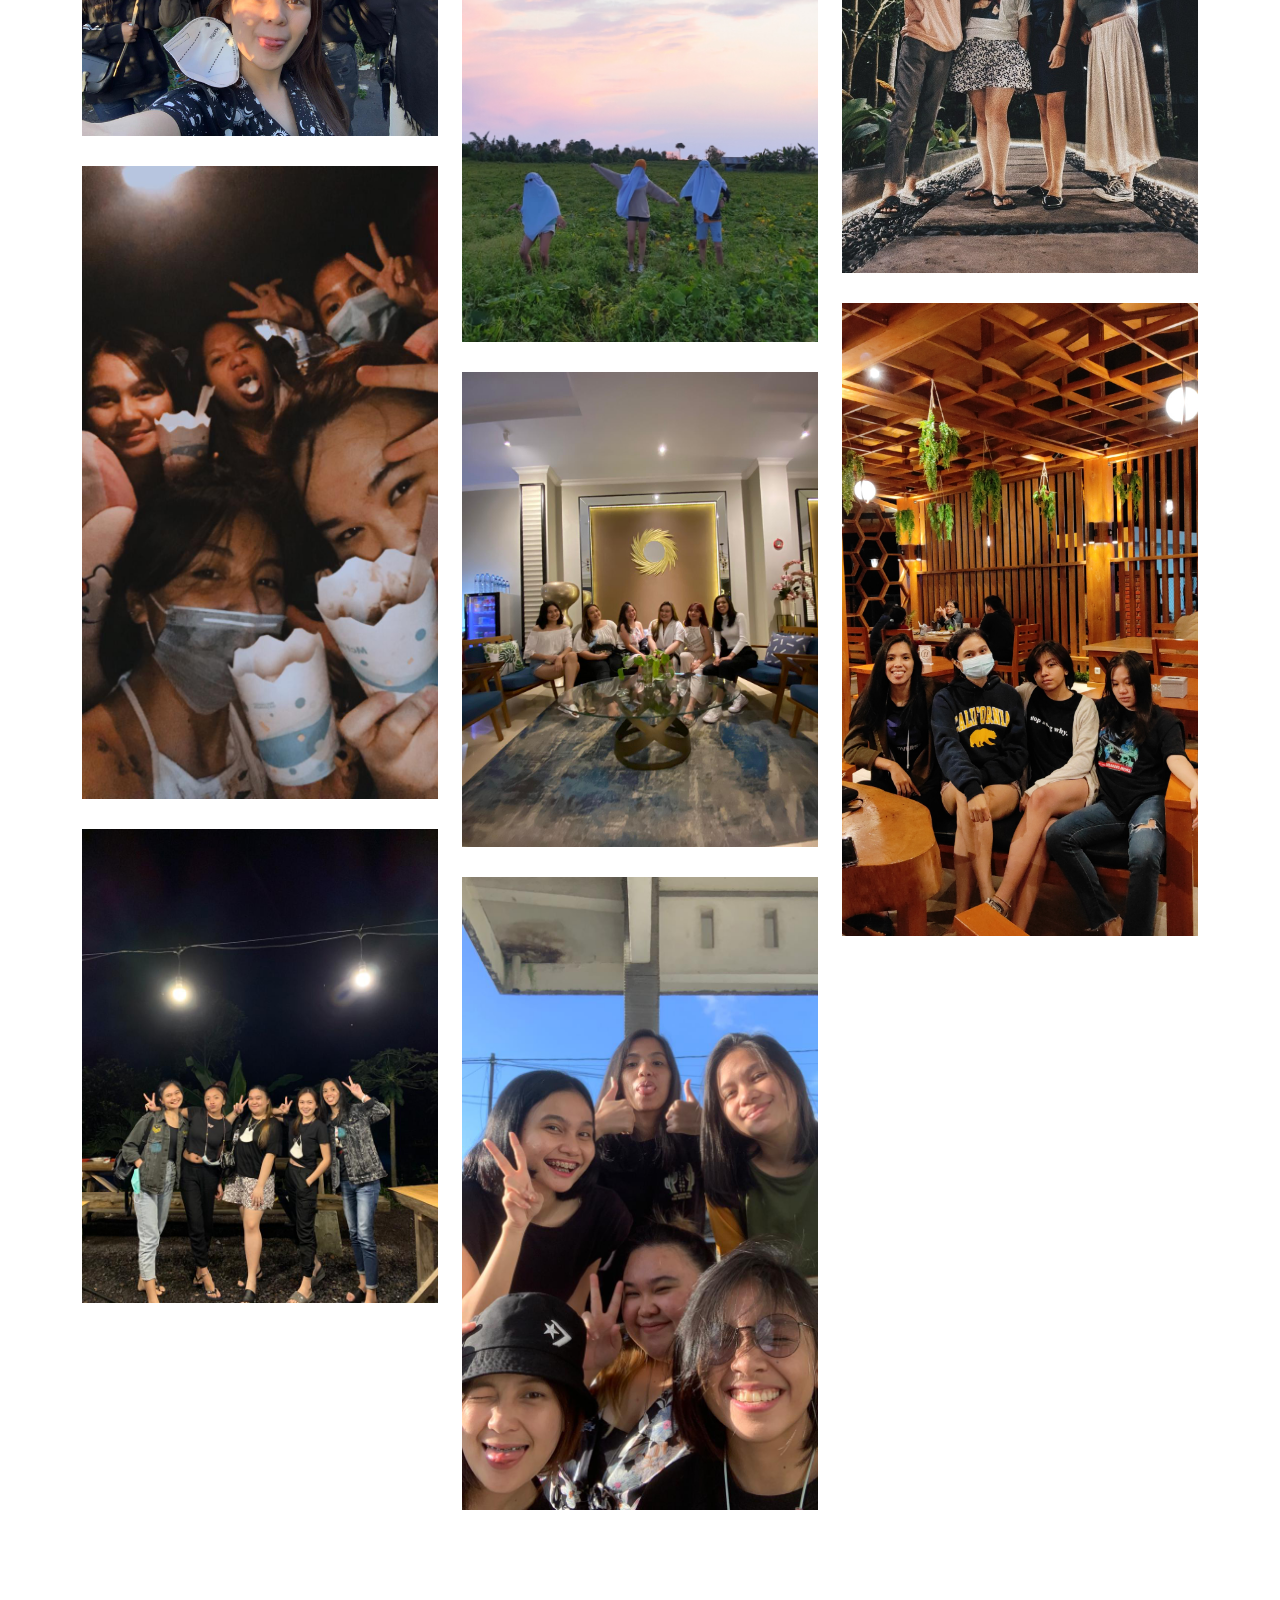
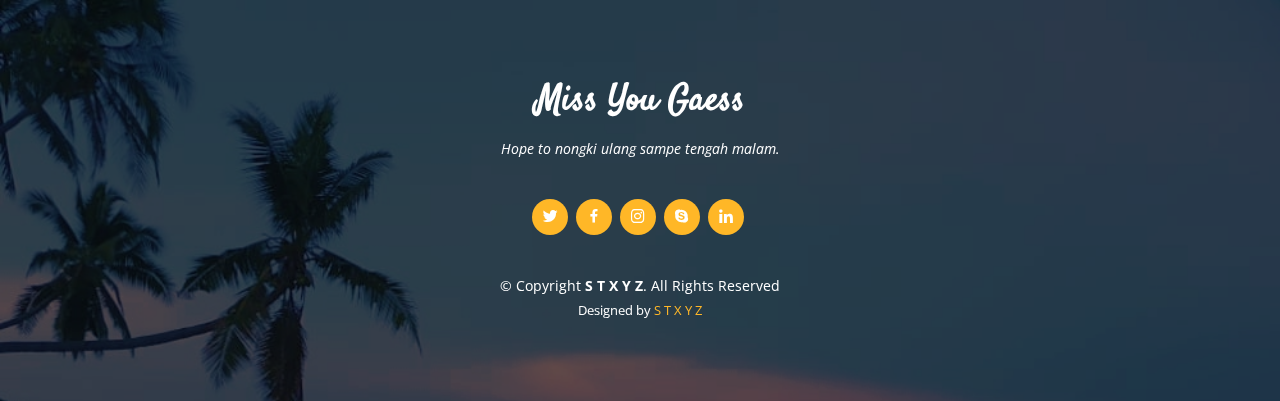
==== commit 4fbdeeed: "Update index.html" ====
--- a/index.html
+++ b/index.html
@@ -273,7 +273,7 @@
             <div class="portfolio-info">
               <h4>Kapan Ulang ?</h4>
               <p>wkwk</p>
-              <a href="assets/img/portfolio/1.jpg" data-gallery="portfolioGallery" class="portfolio-lightbox preview-link" title="App 1"><i class="bx bx-plus"></i></a>
+              <a href="assets/img/portfolio/1.jpg" data-gallery="portfolioGallery" class="portfolio-lightbox preview-link" title="uy"><i class="bx bx-plus"></i></a>
               <a href="#" class="details-link" title="More Details"><i class="bx bx-link"></i></a>
             </div>
           </div>
@@ -283,7 +283,7 @@
             <div class="portfolio-info">
               <h4>nda kangen ngni?</h4>
               <p>hehe</p>
-              <a href="assets/img/portfolio/2.jpg" data-gallery="portfolioGallery" class="portfolio-lightbox preview-link" title="Web 3"><i class="bx bx-plus"></i></a>
+              <a href="assets/img/portfolio/2.jpg" data-gallery="portfolioGallery" class="portfolio-lightbox preview-link" title="ey"><i class="bx bx-plus"></i></a>
               <a href="#" class="details-link" title="More Details"><i class="bx bx-link"></i></a>
             </div>
           </div>
@@ -293,7 +293,7 @@
             <div class="portfolio-info">
               <h4>so dmn ngni gess?</h4>
               <p>:')</p>
-              <a href="assets/img/portfolio/3.jpg" data-gallery="portfolioGallery" class="portfolio-lightbox preview-link" title="App 2"><i class="bx bx-plus"></i></a>
+              <a href="assets/img/portfolio/3.jpg" data-gallery="portfolioGallery" class="portfolio-lightbox preview-link" title="oy"><i class="bx bx-plus"></i></a>
               <a href="#" class="details-link" title="More Details"><i class="bx bx-link"></i></a>
             </div>
           </div>
@@ -303,7 +303,7 @@
             <div class="portfolio-info">
               <h4>manjo nongki</h4>
               <p>:)</p>
-              <a href="assets/img/portfolio/4.jpg" data-gallery="portfolioGallery" class="portfolio-lightbox preview-link" title="Card 2"><i class="bx bx-plus"></i></a>
+              <a href="assets/img/portfolio/4.jpg" data-gallery="portfolioGallery" class="portfolio-lightbox preview-link" title="so bingo mo tulis apa"><i class="bx bx-plus"></i></a>
               <a href="#" class="details-link" title="More Details"><i class="bx bx-link"></i></a>
             </div>
           </div>
@@ -313,7 +313,7 @@
             <div class="portfolio-info">
               <h4>janjiw jo?</h4>
               <p>huhu</p>
-              <a href="assets/img/portfolio/5.jpg" data-gallery="portfolioGallery" class="portfolio-lightbox preview-link" title="Web 2"><i class="bx bx-plus"></i></a>
+              <a href="assets/img/portfolio/5.jpg" data-gallery="portfolioGallery" class="portfolio-lightbox preview-link" title="wkwk"><i class="bx bx-plus"></i></a>
               <a href="#" class="details-link" title="More Details"><i class="bx bx-link"></i></a>
             </div>
           </div>
@@ -323,7 +323,7 @@
             <div class="portfolio-info">
               <h4>hmm</h4>
               <p>:(</p>
-              <a href="assets/img/portfolio/6.jpg" data-gallery="portfolioGallery" class="portfolio-lightbox preview-link" title="App 3"><i class="bx bx-plus"></i></a>
+              <a href="assets/img/portfolio/6.jpg" data-gallery="portfolioGallery" class="portfolio-lightbox preview-link" title="hehe"><i class="bx bx-plus"></i></a>
               <a href="#" class="details-link" title="More Details"><i class="bx bx-link"></i></a>
             </div>
           </div>
@@ -333,7 +333,7 @@
             <div class="portfolio-info">
               <h4>apale e</h4>
               <p>wkwk</p>
-              <a href="assets/img/portfolio/7.jpg" data-gallery="portfolioGallery" class="portfolio-lightbox preview-link" title="Card 1"><i class="bx bx-plus"></i></a>
+              <a href="assets/img/portfolio/7.jpg" data-gallery="portfolioGallery" class="portfolio-lightbox preview-link" title="hmm"><i class="bx bx-plus"></i></a>
               <a href="#" class="details-link" title="More Details"><i class="bx bx-link"></i></a>
             </div>
           </div>
@@ -343,7 +343,7 @@
             <div class="portfolio-info">
               <h4>dpe inti</h4>
               <p>kangen</p>
-              <a href="assets/img/portfolio/8.jpg" data-gallery="portfolioGallery" class="portfolio-lightbox preview-link" title="Card 3"><i class="bx bx-plus"></i></a>
+              <a href="assets/img/portfolio/8.jpg" data-gallery="portfolioGallery" class="portfolio-lightbox preview-link" title="huhu"><i class="bx bx-plus"></i></a>
               <a href="#" class="details-link" title="More Details"><i class="bx bx-link"></i></a>
             </div>
           </div>
@@ -352,8 +352,8 @@
             <div class="portfolio-img"><img src="assets/img/portfolio/9.jpg" class="img-fluid" alt=""></div>
             <div class="portfolio-info">
               <h4>sadar sih snd bisa tkumpul</h4>
-              <p>see u when i see u</p>
-              <a href="assets/img/portfolio/9.jpg" data-gallery="portfolioGallery" class="portfolio-lightbox preview-link" title="Web 3"><i class="bx bx-plus"></i></a>
+              <p>semoga msih ktu wkwk</p>
+              <a href="assets/img/portfolio/9.jpg" data-gallery="portfolioGallery" class="portfolio-lightbox preview-link" title=":)"><i class="bx bx-plus"></i></a>
               <a href="#" class="details-link" title="More Details"><i class="bx bx-link"></i></a>
             </div>
           </div>
@@ -361,9 +361,9 @@
           <div class="col-lg-4 col-md-6 portfolio-item filter-web">
             <div class="portfolio-img"><img src="assets/img/portfolio/10.jpg" class="img-fluid" alt=""></div>
             <div class="portfolio-info">
-              <h4>sadar sih snd bisa tkumpul</h4>
-              <p>see u when i see u</p>
-              <a href="assets/img/portfolio/10.jpg" data-gallery="portfolioGallery" class="portfolio-lightbox preview-link" title="Web 3"><i class="bx bx-plus"></i></a>
+              <h4>abis kata-kata</h4>
+              <p>wkwkw</p>
+              <a href="assets/img/portfolio/10.jpg" data-gallery="portfolioGallery" class="portfolio-lightbox preview-link" title=":')"><i class="bx bx-plus"></i></a>
               <a href="#" class="details-link" title="More Details"><i class="bx bx-link"></i></a>
             </div>
           </div>
@@ -371,12 +371,38 @@
           <div class="col-lg-4 col-md-6 portfolio-item filter-web">
             <div class="portfolio-img"><img src="assets/img/portfolio/11.jpg" class="img-fluid" alt=""></div>
             <div class="portfolio-info">
-              <h4>sadar sih snd bisa tkumpul</h4>
-              <p>see u when i see u</p>
-              <a href="assets/img/portfolio/11.jpg" data-gallery="portfolioGallery" class="portfolio-lightbox preview-link" title="Web 3"><i class="bx bx-plus"></i></a>
-              <a href="#" class="details-link" title="More Details"><i class="bx bx-link"></i></a>
-            </div>
-          </div>
+              <h4>dimanapun ngni skrg</h4>
+              <p>lop u</p>
+              <a href="assets/img/portfolio/11.jpg" data-gallery="portfolioGallery" class="portfolio-lightbox preview-link" title=":D"><i class="bx bx-plus"></i></a>
+              <a href="#" class="details-link" title="More Details"><i class="bx bx-link"></i></a>
+            </div>
+          </div>
+
+          <div class="col-lg-4 col-md-6 portfolio-item filter-web">
+            <div class="portfolio-img"><img src="assets/img/portfolio/22.jpeg" class="img-fluid" alt=""></div>
+            <div class="portfolio-info">
+              <h4></h4>
+              <p></p>
+              <a href="assets/img/portfolio/22.jpeg" data-gallery="portfolioGallery" class="portfolio-lightbox preview-link" title=":D"><i class="bx bx-plus"></i></a>
+              <a href="#" class="details-link" title="More Details"><i class="bx bx-link"></i></a>
+            </div>
+          </div>
+
+          <div class="col-lg-4 col-md-6 portfolio-item filter-web">
+            <div class="portfolio-img"><img src="assets/img/portfolio/33.jpeg" class="img-fluid" alt=""></div>
+            <div class="portfolio-info">
+              <h4>dimanapun ngni skrg</h4>
+              <p>lop u</p>
+              <a href="assets/img/portfolio/33.jpeg" data-gallery="portfolioGallery" class="portfolio-lightbox preview-link" title=":D"><i class="bx bx-plus"></i></a>
+              <a href="#" class="details-link" title="More Details"><i class="bx bx-link"></i></a>
+            </div>
+          </div>
+          <video width="320" height="240" controls>
+          <source src="assets/video/11.mp4" type="video/mp4">
+          <source src="movie.ogg" type="video/ogg">
+          Your browser does not support the video tag.
+    </video><!-- End My Portfolio Section -->
+    </center>
 
         </div>
 
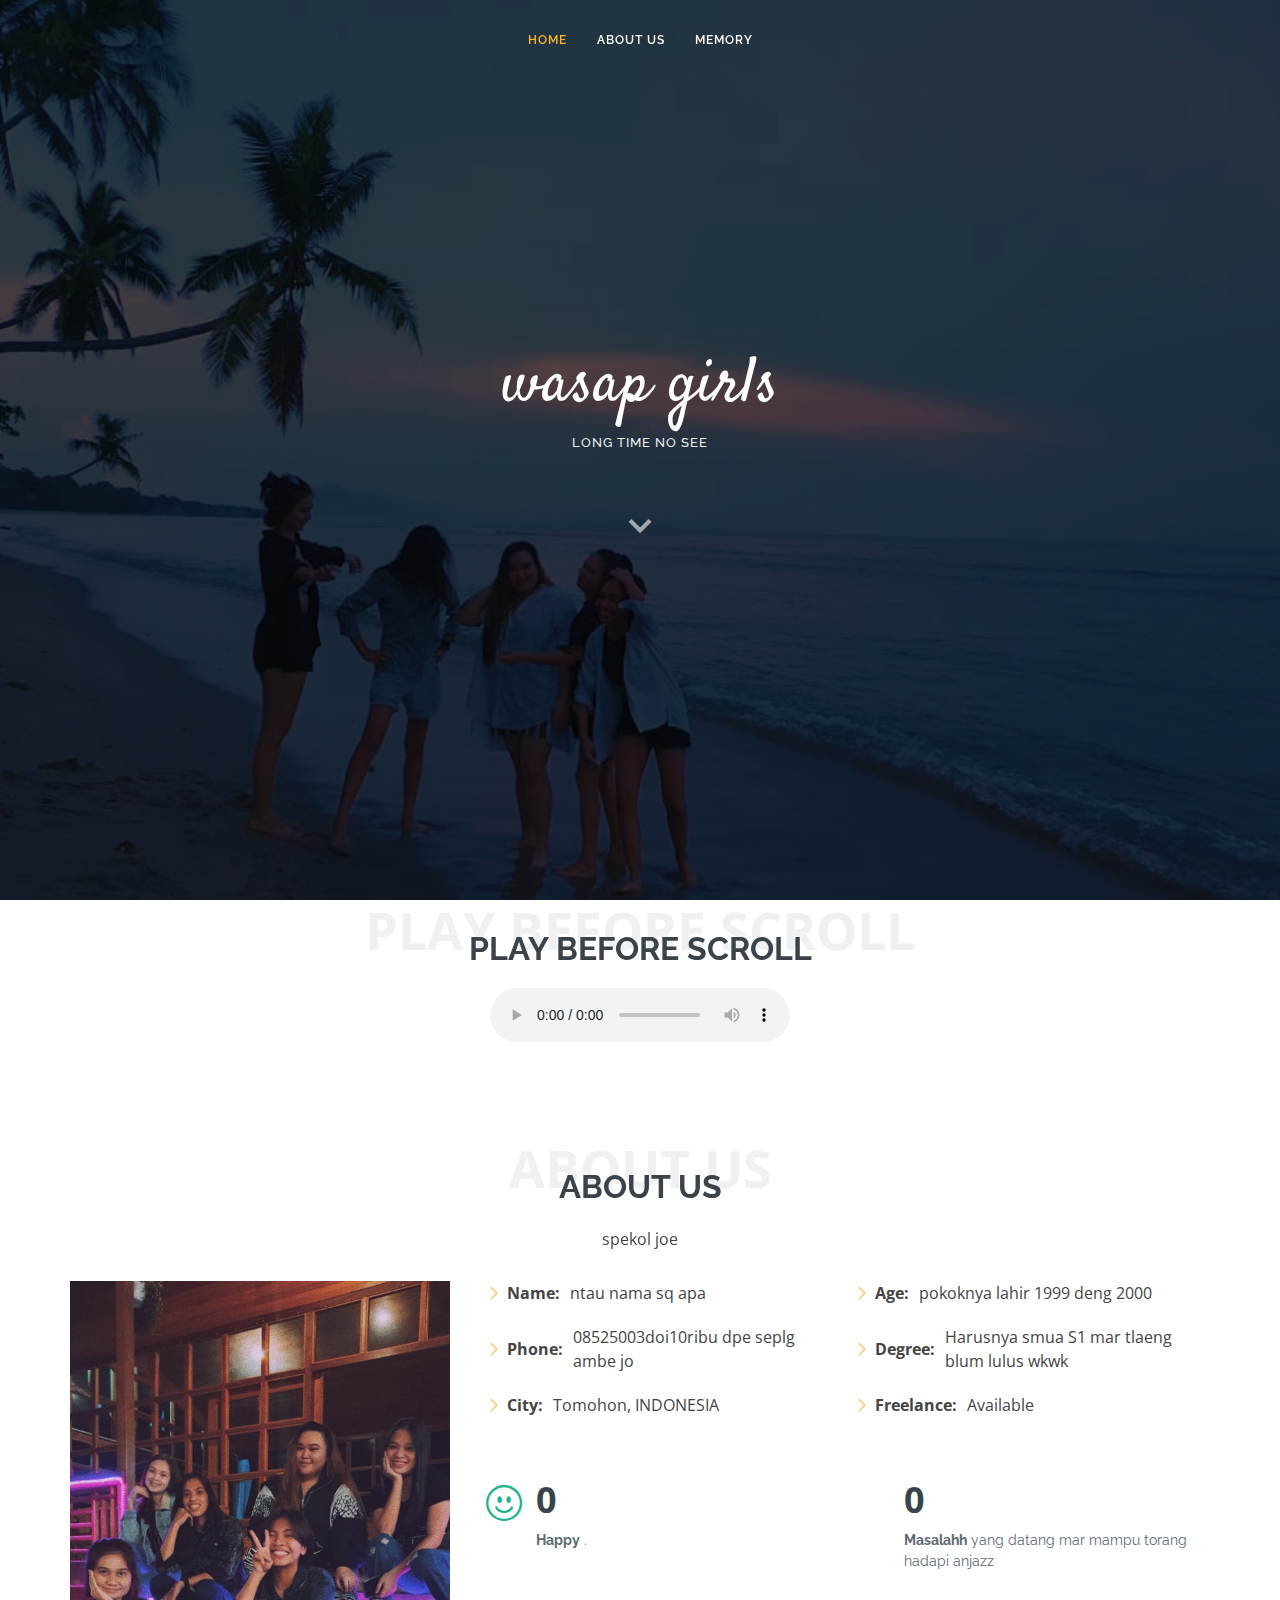
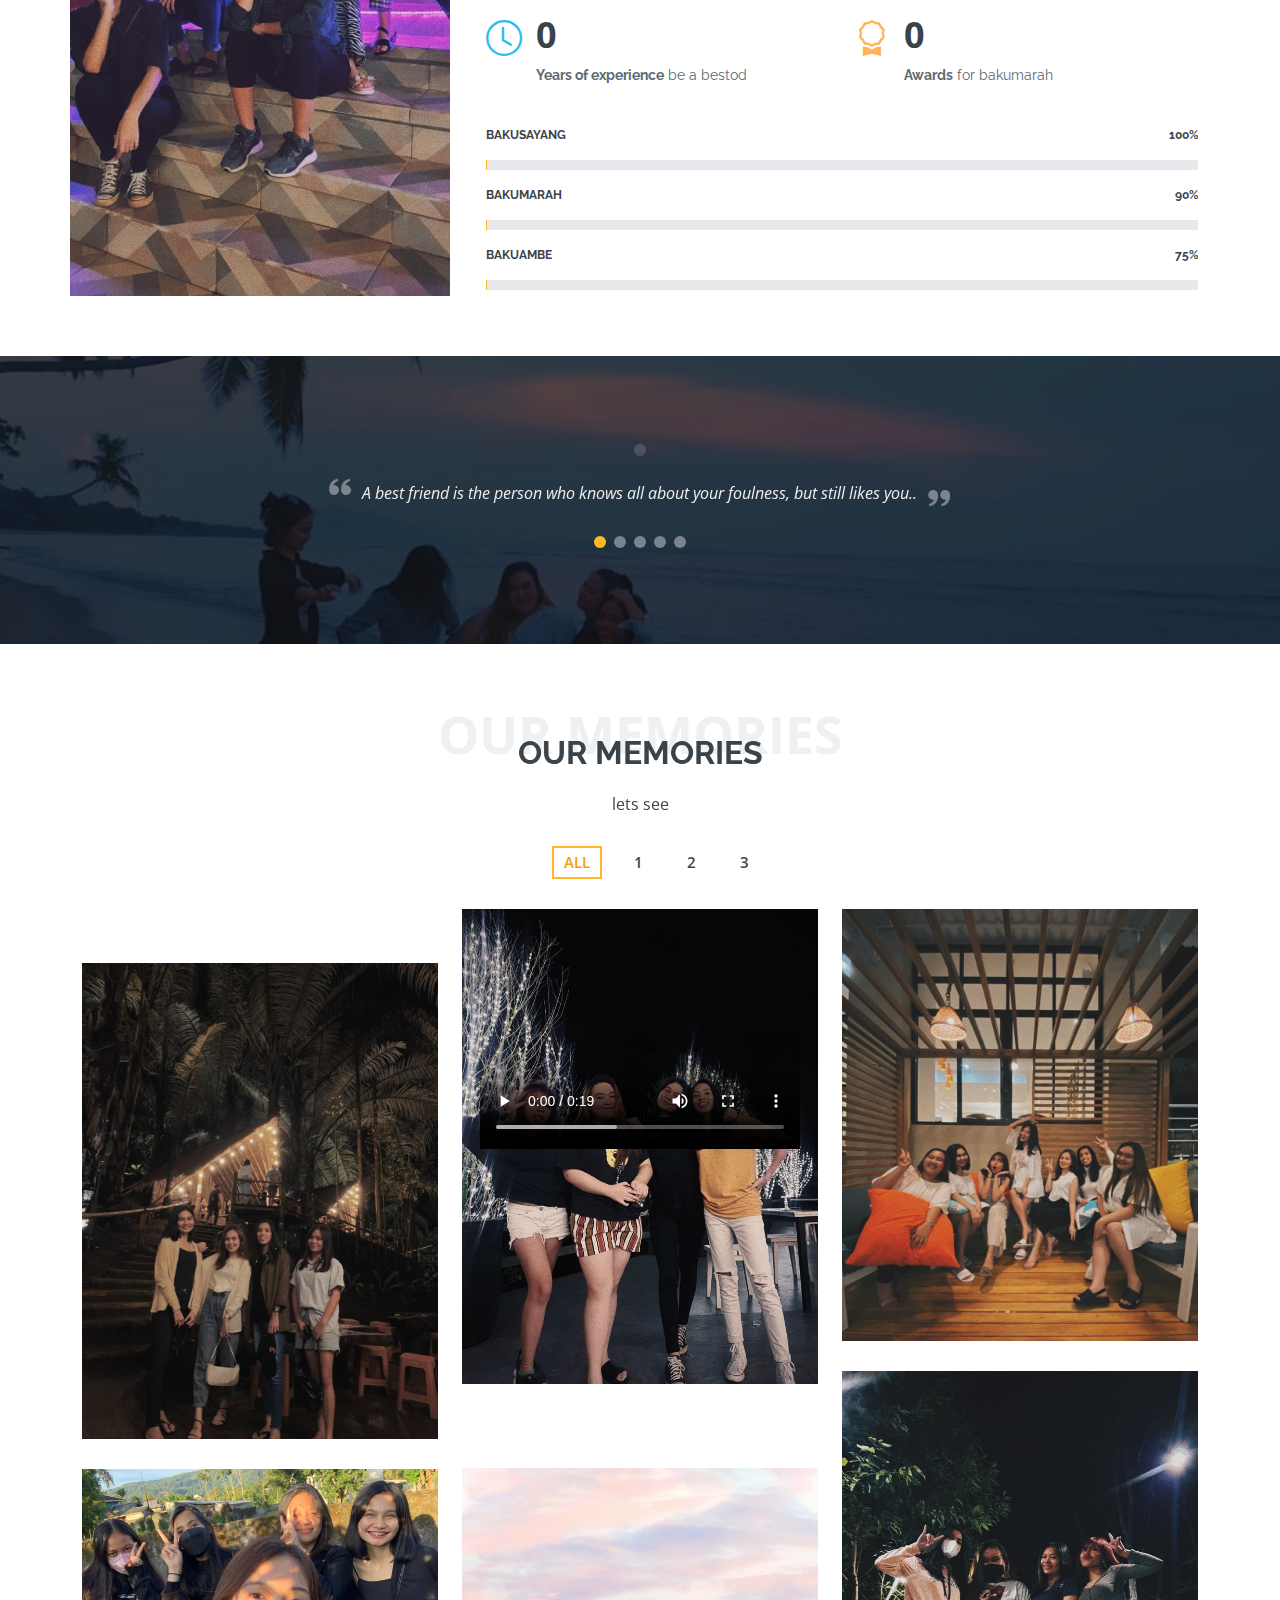
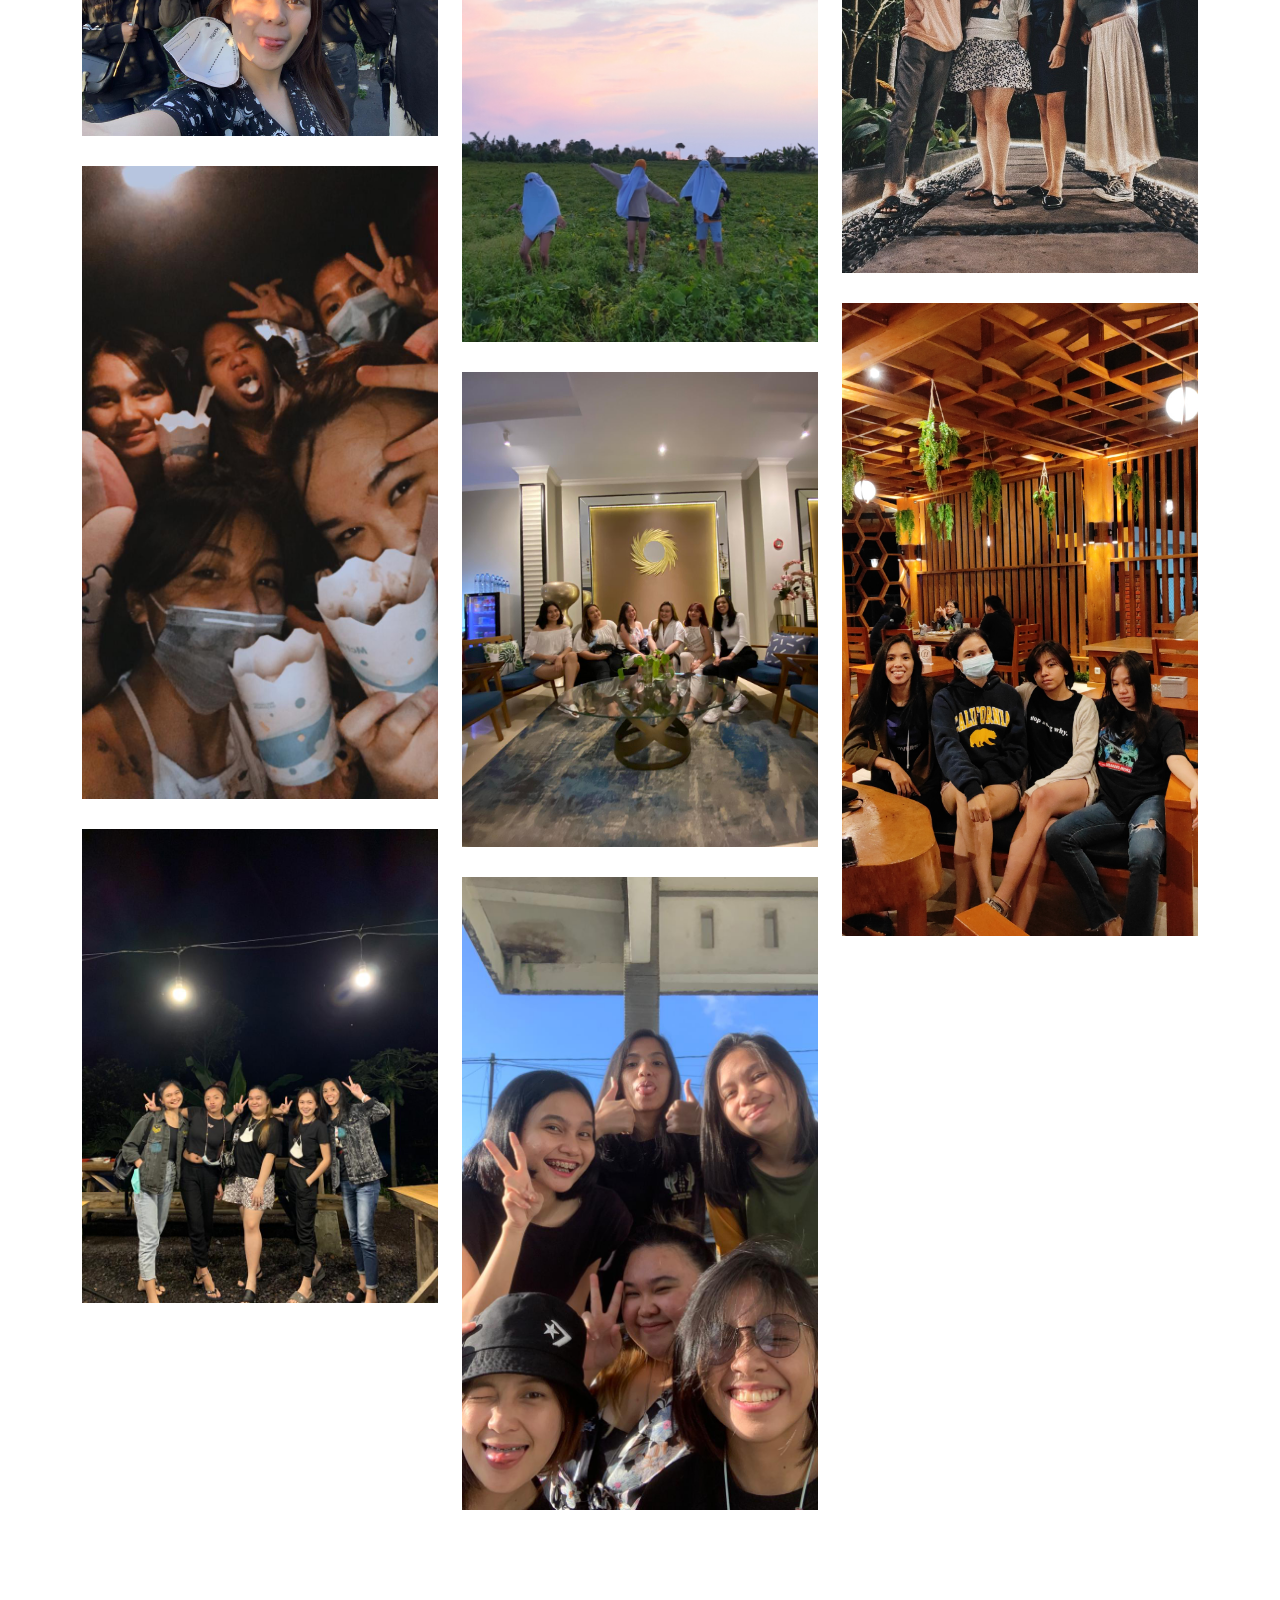
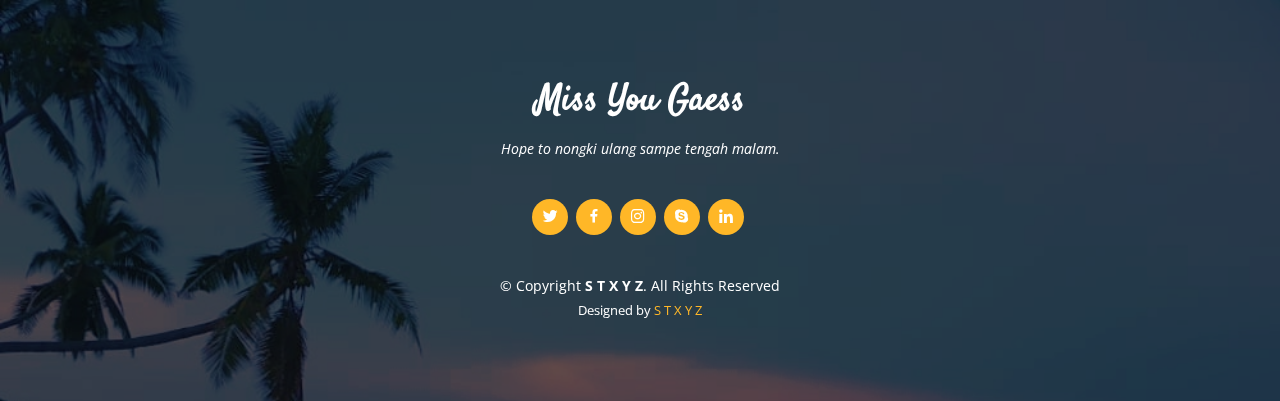
==== commit 92df71c6: "Update index.html" ====
--- a/index.html
+++ b/index.html
@@ -397,12 +397,13 @@
               <a href="#" class="details-link" title="More Details"><i class="bx bx-link"></i></a>
             </div>
           </div>
+          <center>
           <video width="320" height="240" controls>
           <source src="assets/video/11.mp4" type="video/mp4">
           <source src="movie.ogg" type="video/ogg">
           Your browser does not support the video tag.
-    </video><!-- End My Portfolio Section -->
-    </center>
+          </video><!-- End My Portfolio Section -->
+          </center>
 
         </div>
 
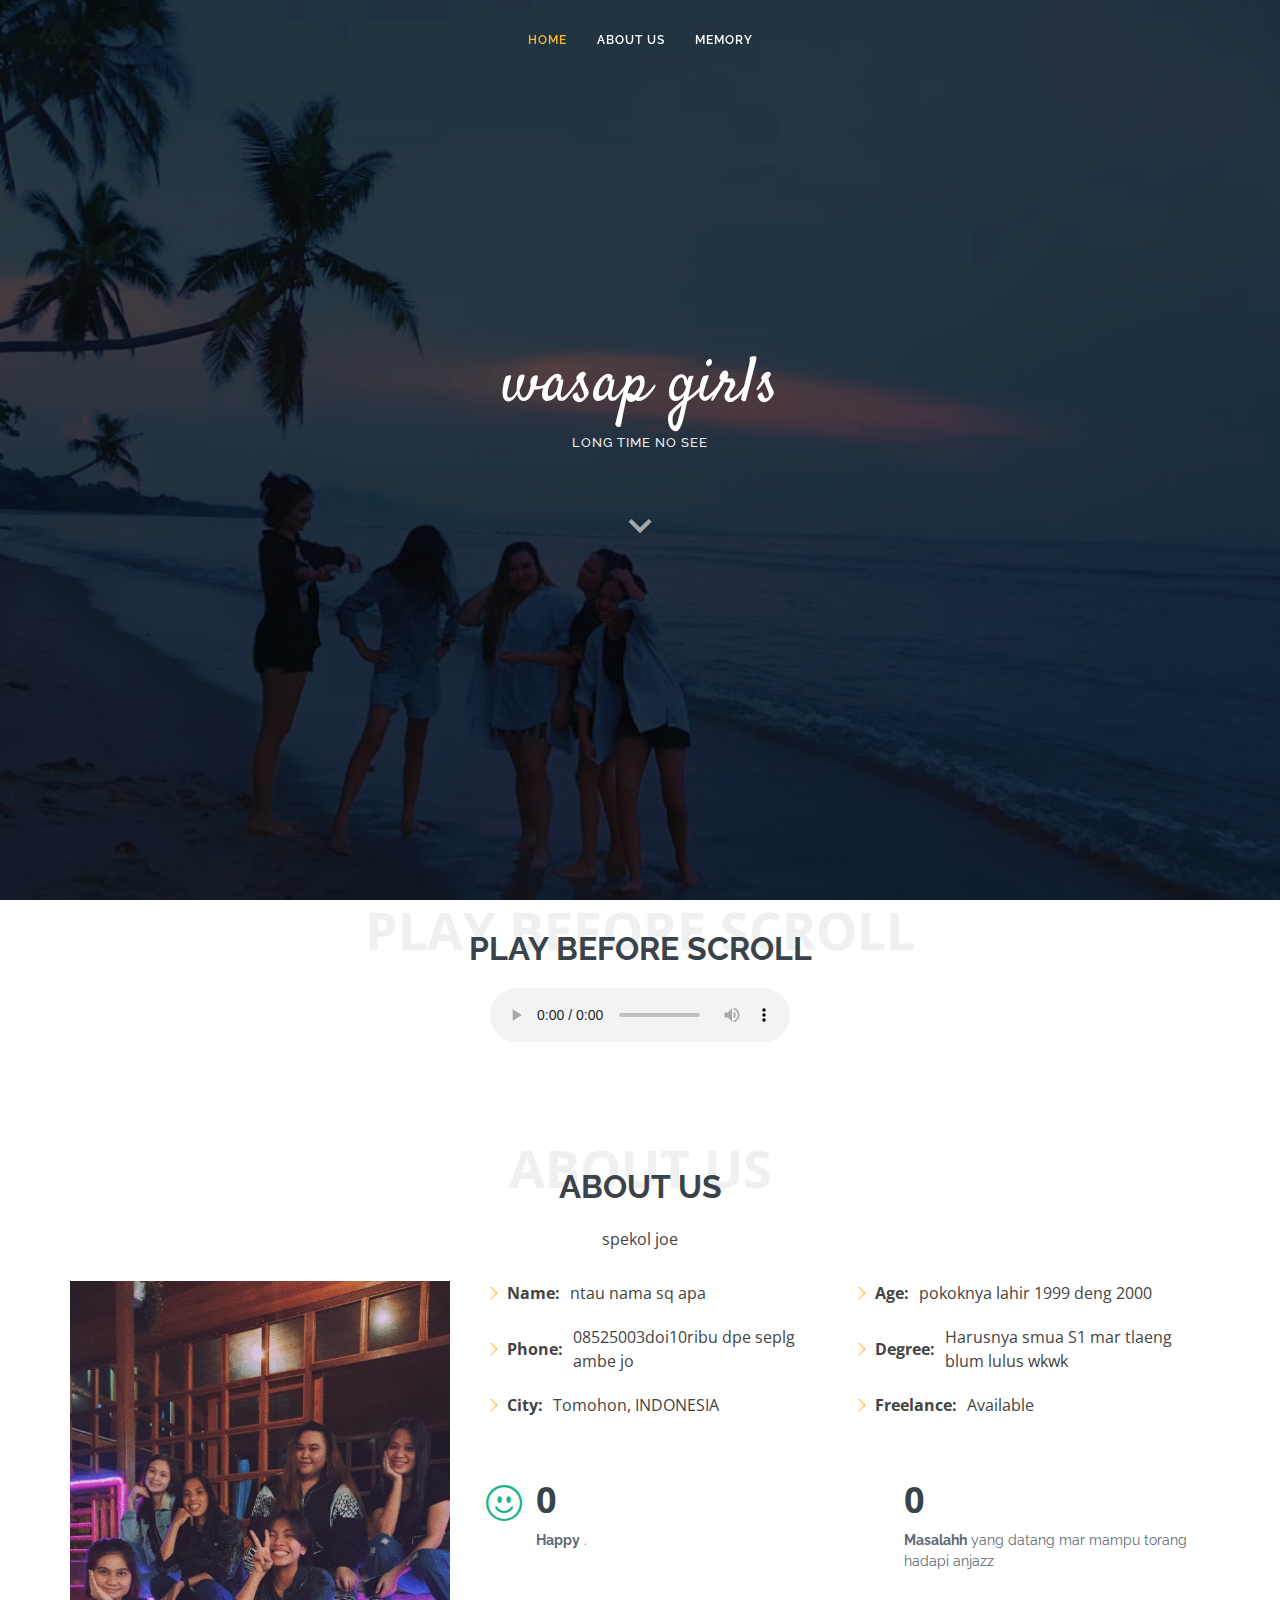
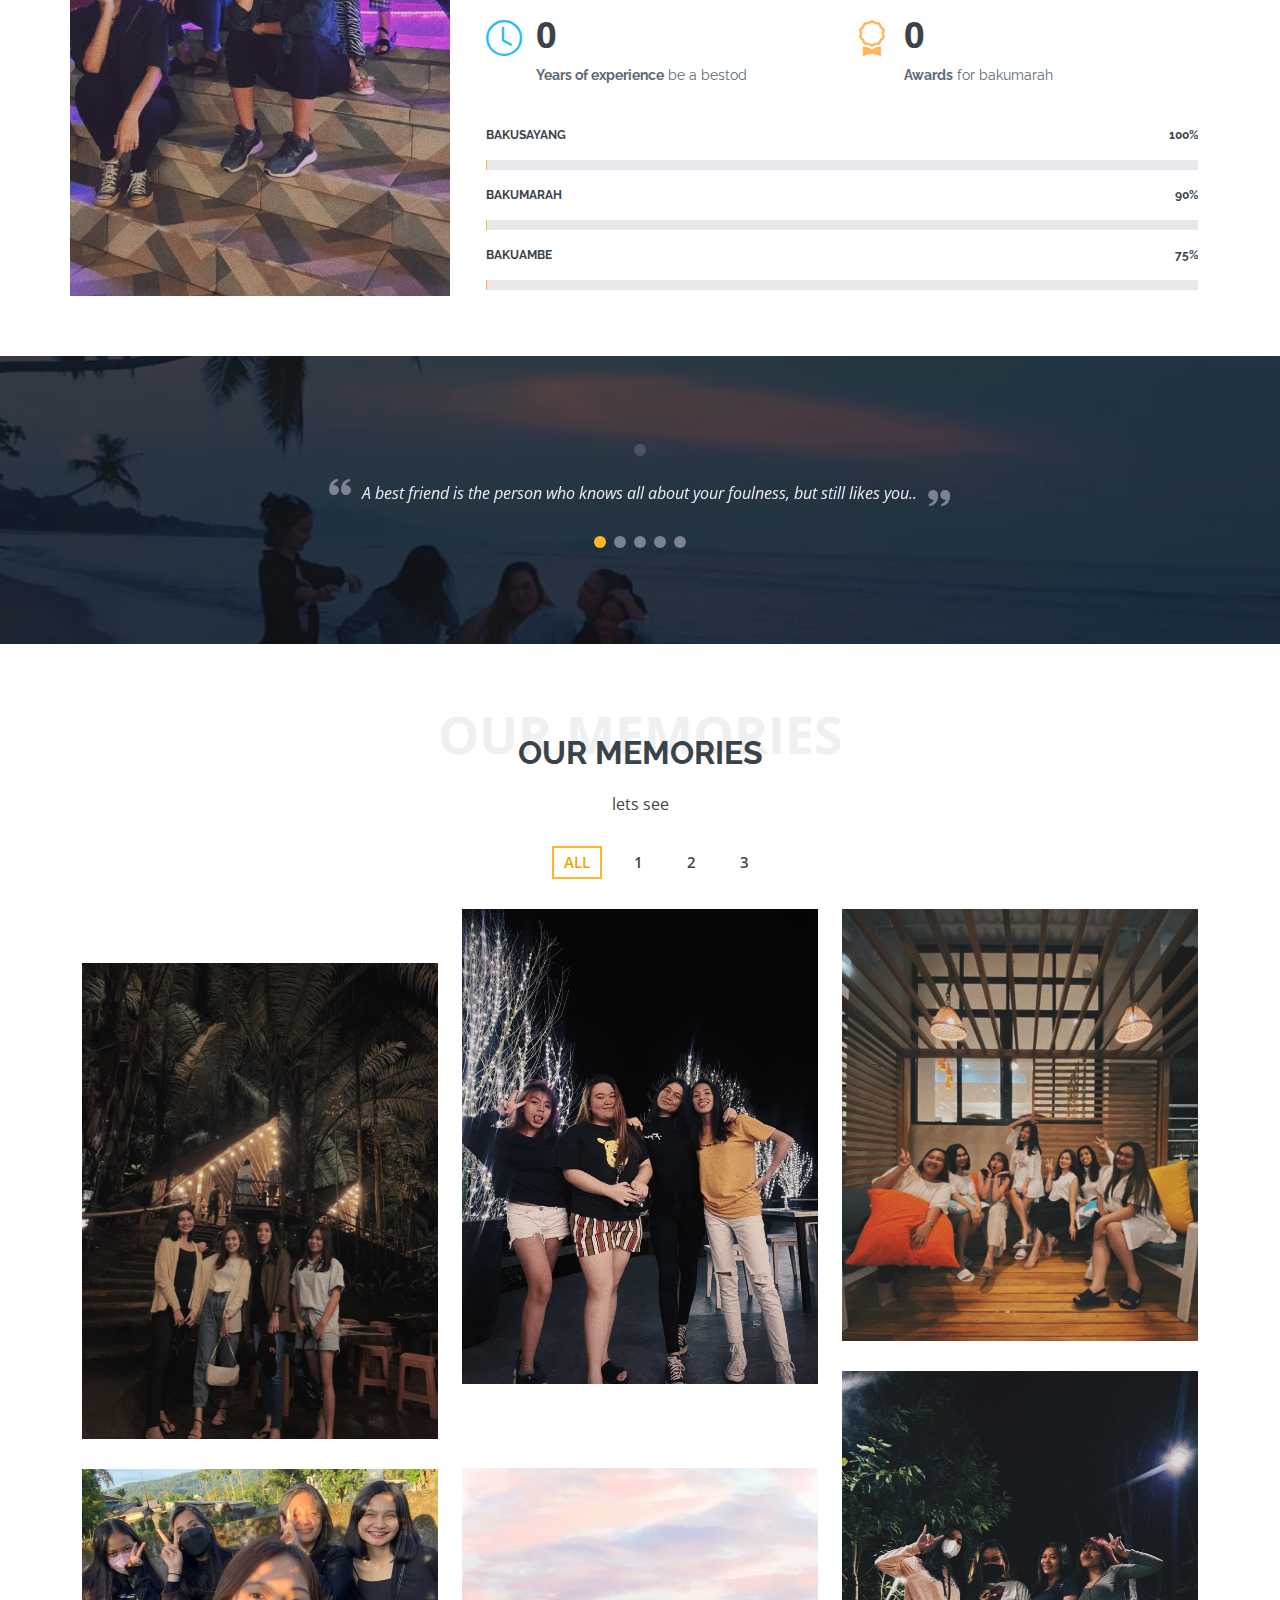
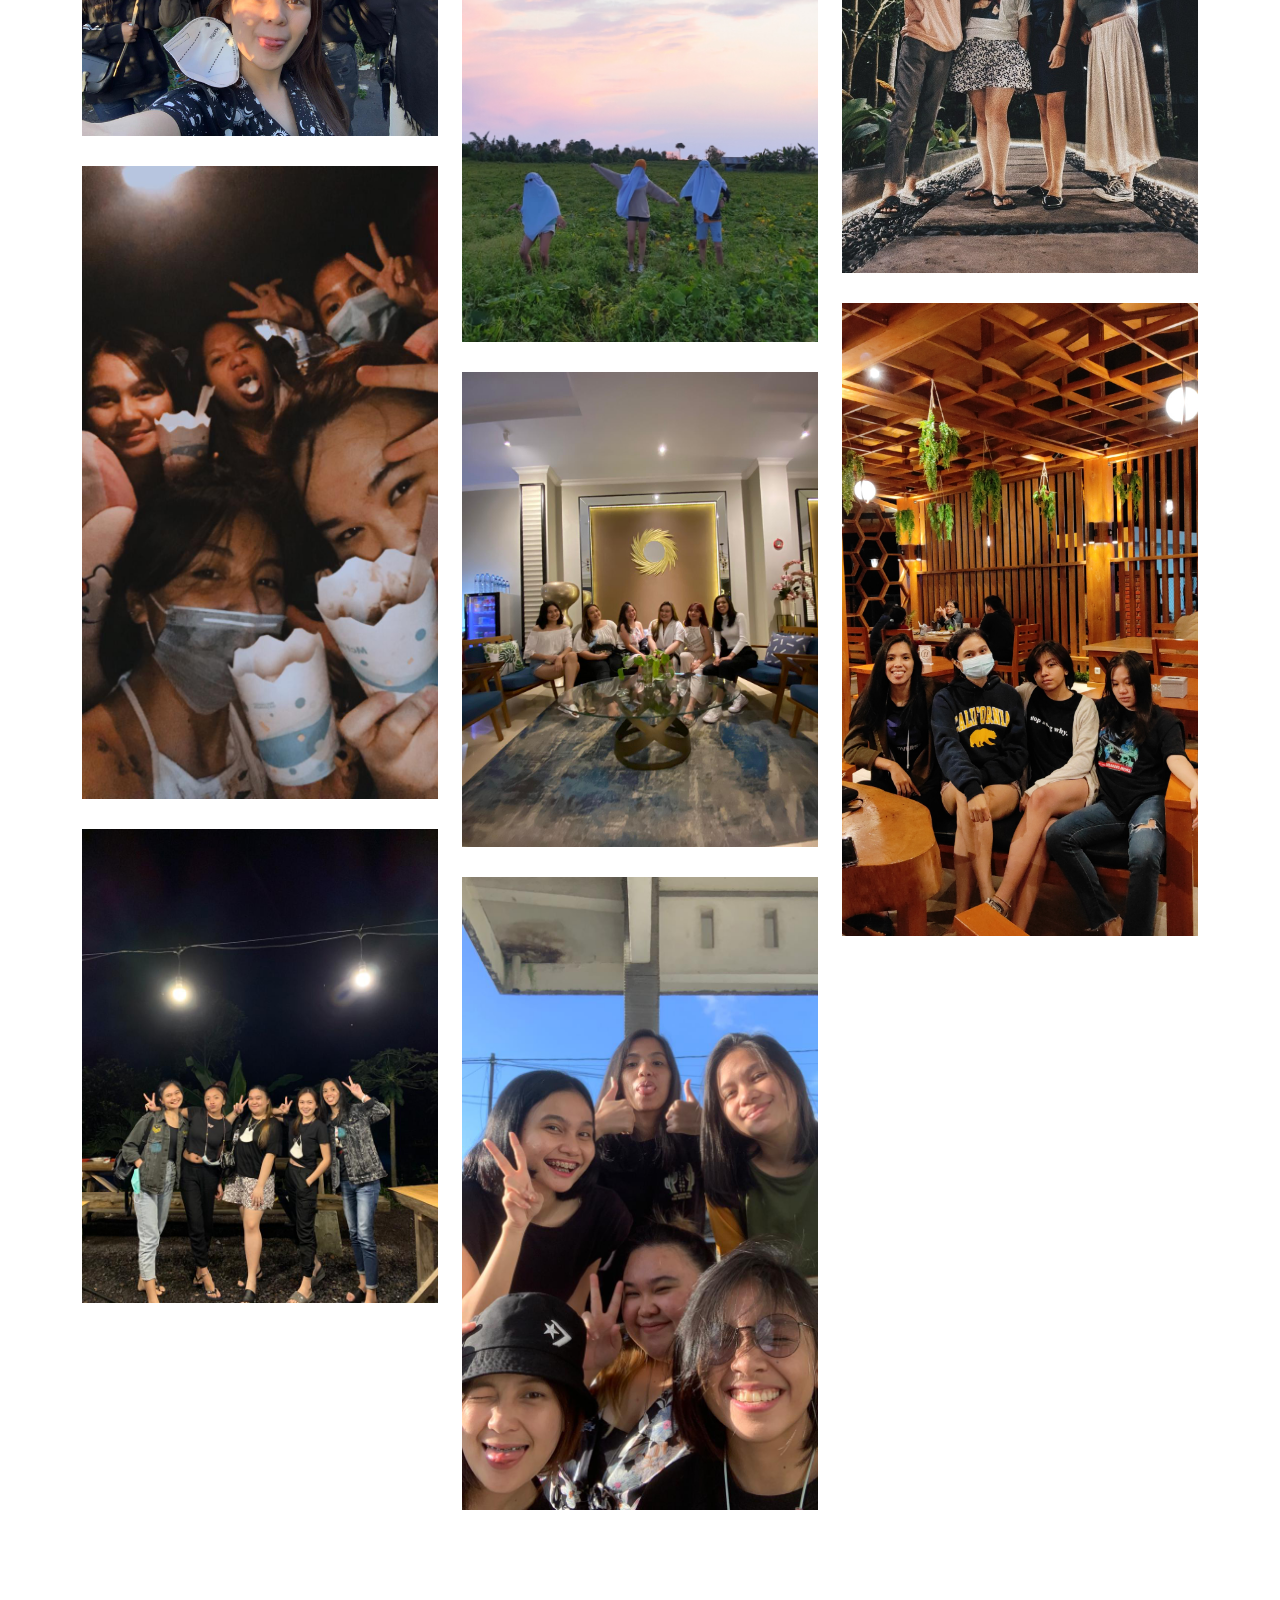
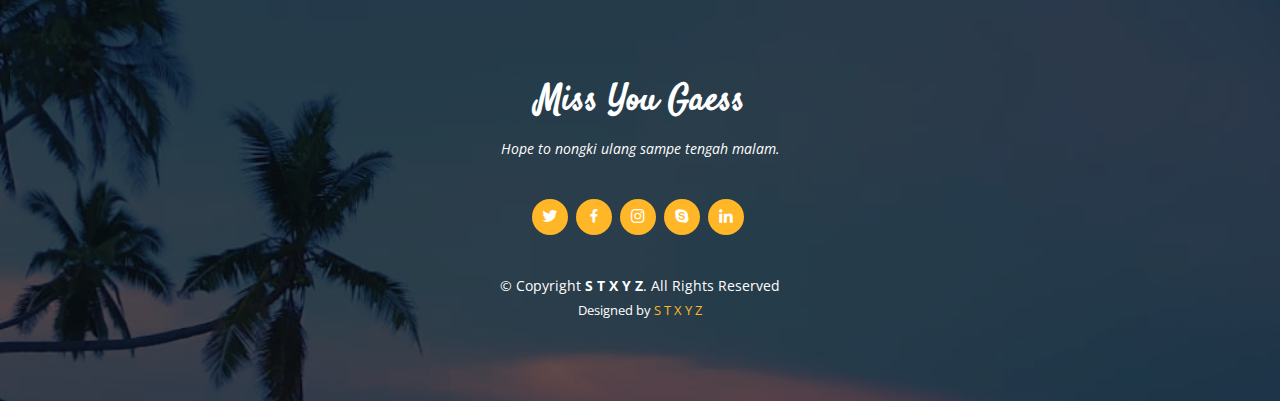
==== commit a27c6fc6: "Update index.html" ====
--- a/index.html
+++ b/index.html
@@ -397,13 +397,7 @@
               <a href="#" class="details-link" title="More Details"><i class="bx bx-link"></i></a>
             </div>
           </div>
-          <center>
-          <video width="320" height="240" controls>
-          <source src="assets/video/11.mp4" type="video/mp4">
-          <source src="movie.ogg" type="video/ogg">
-          Your browser does not support the video tag.
-          </video><!-- End My Portfolio Section -->
-          </center>
+          
 
         </div>
 
